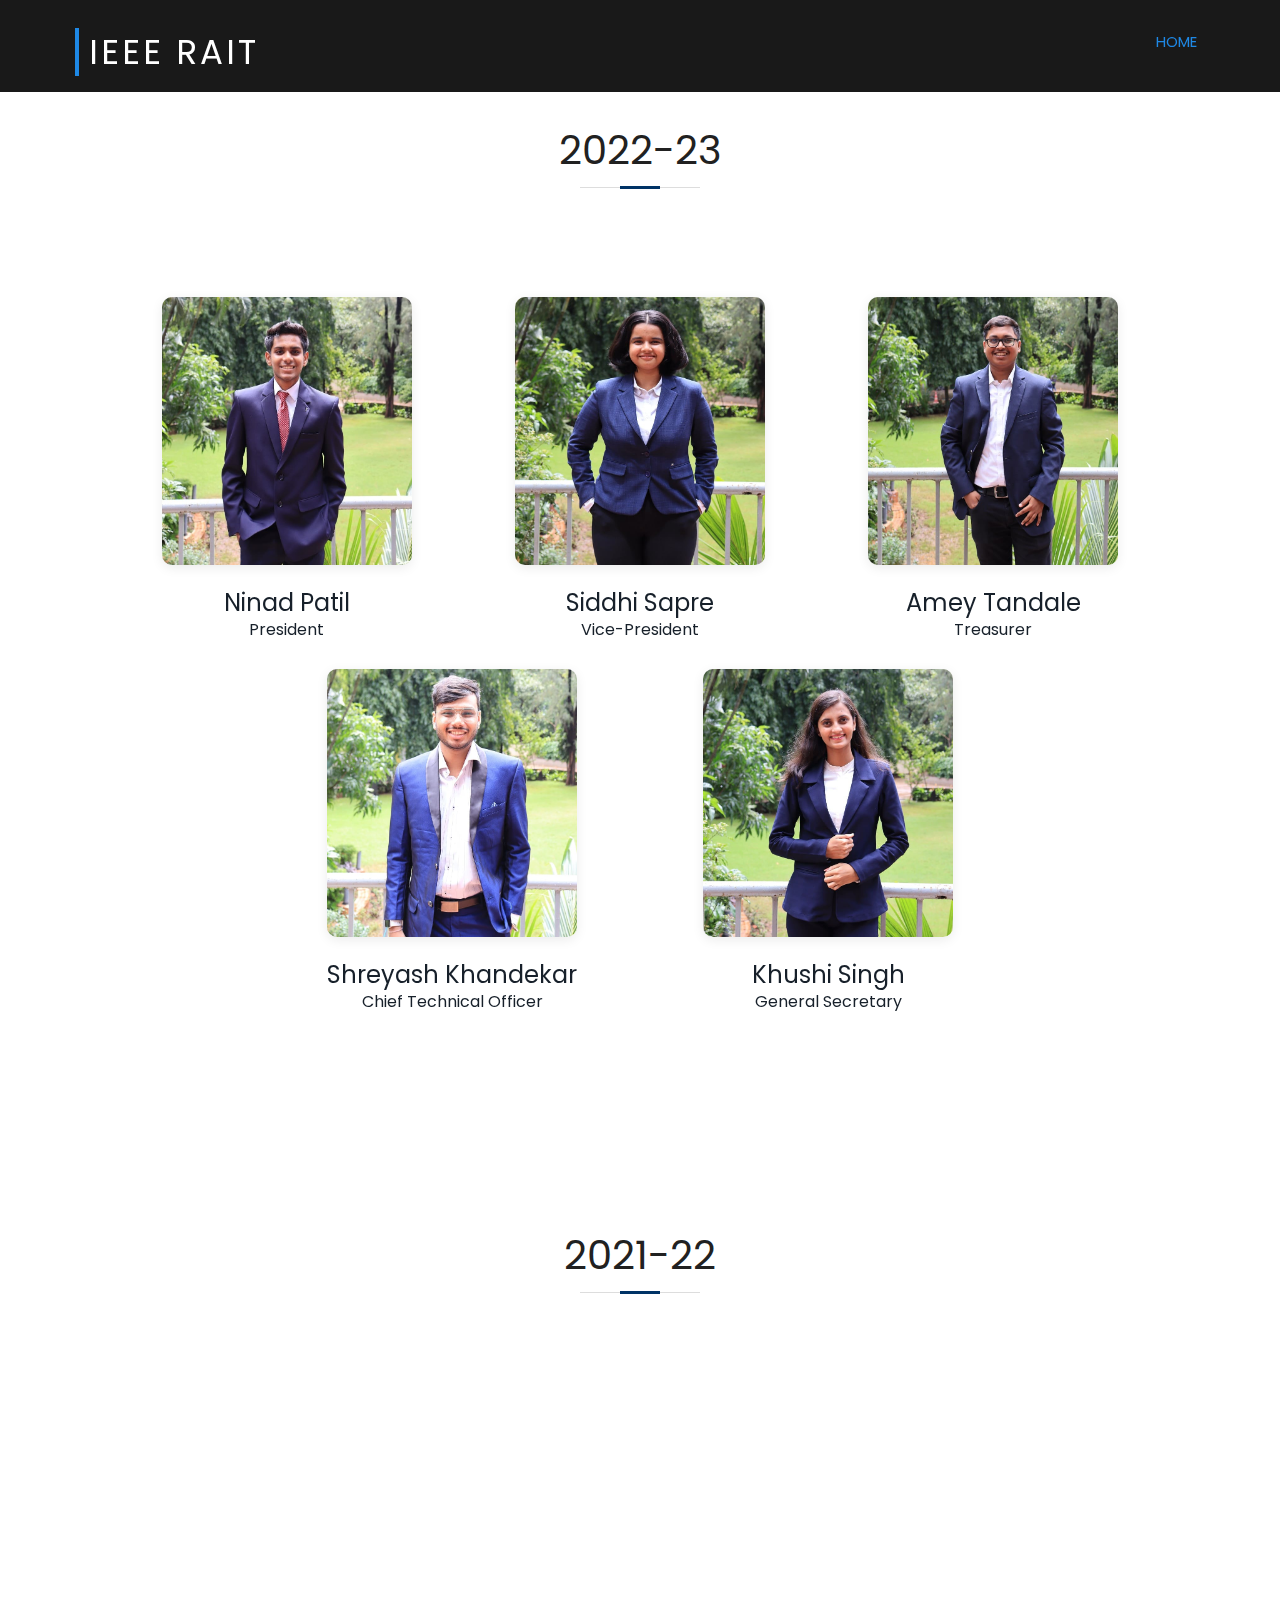
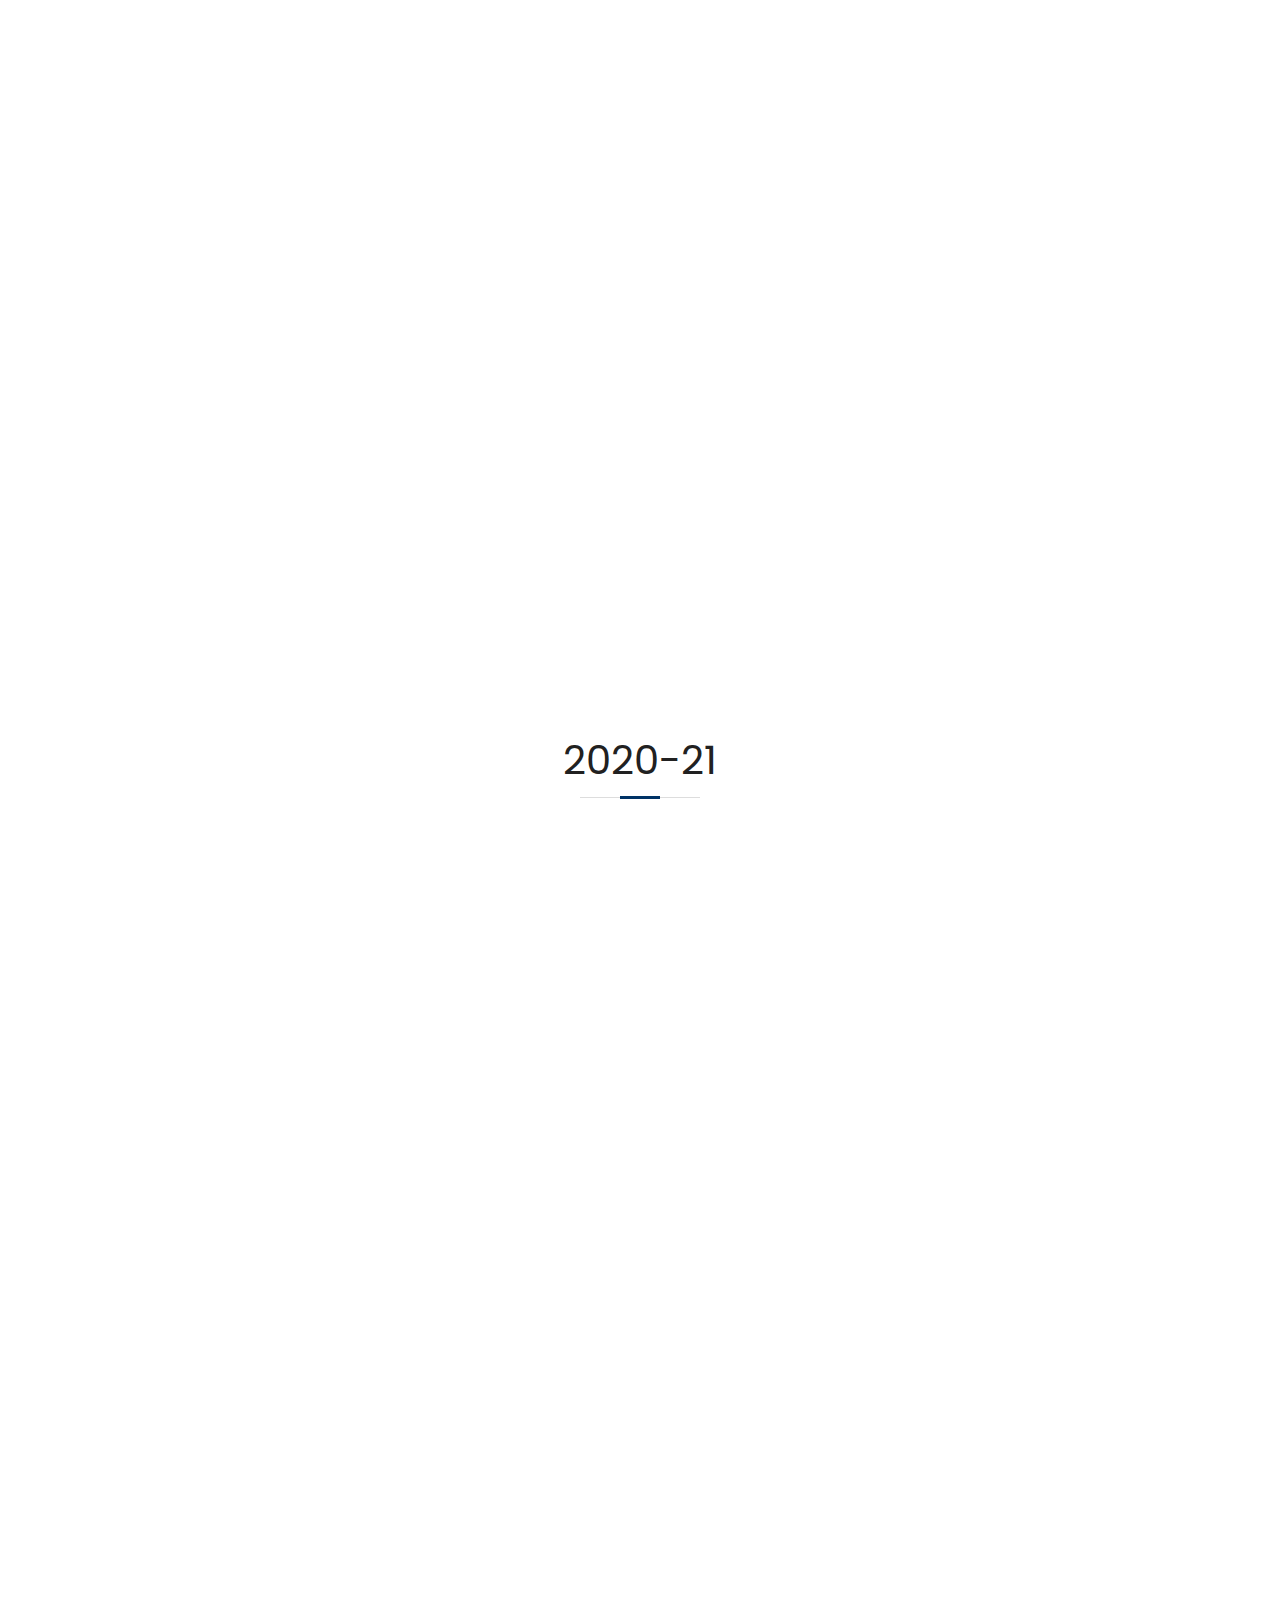
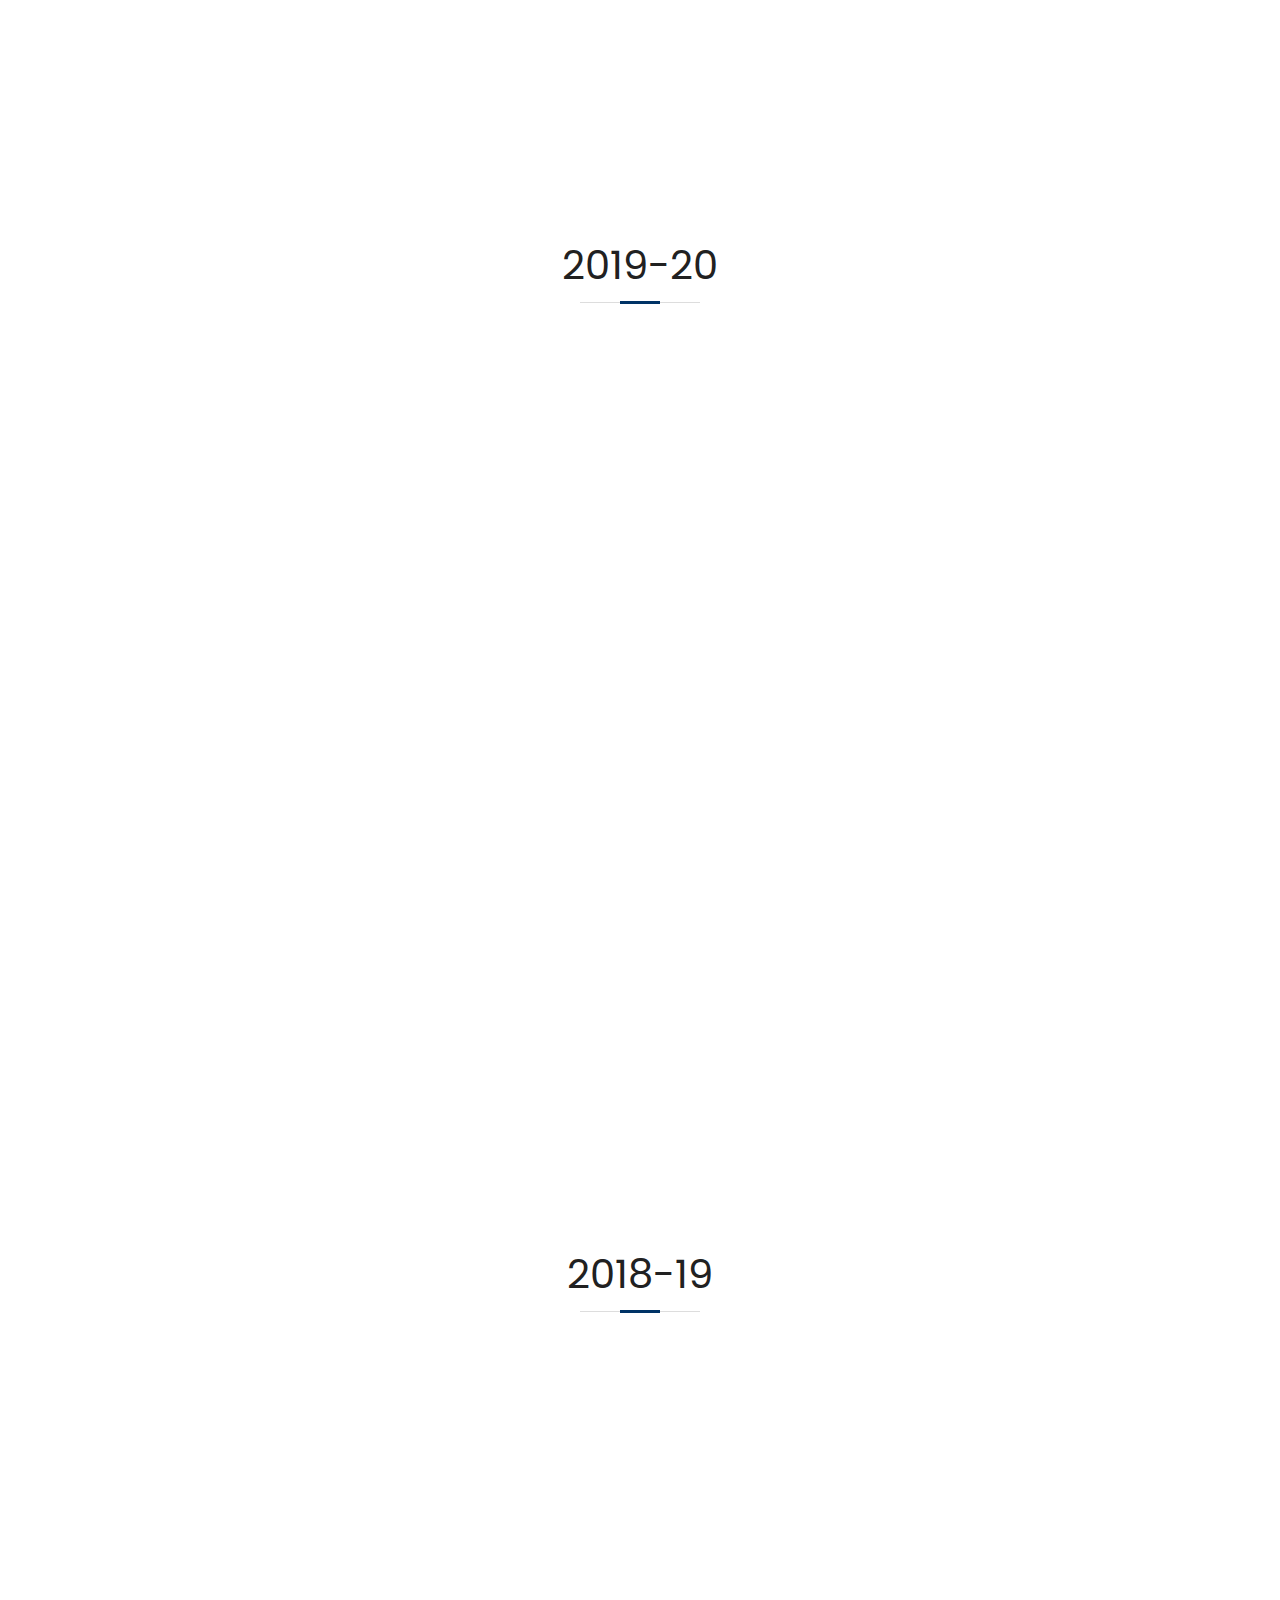
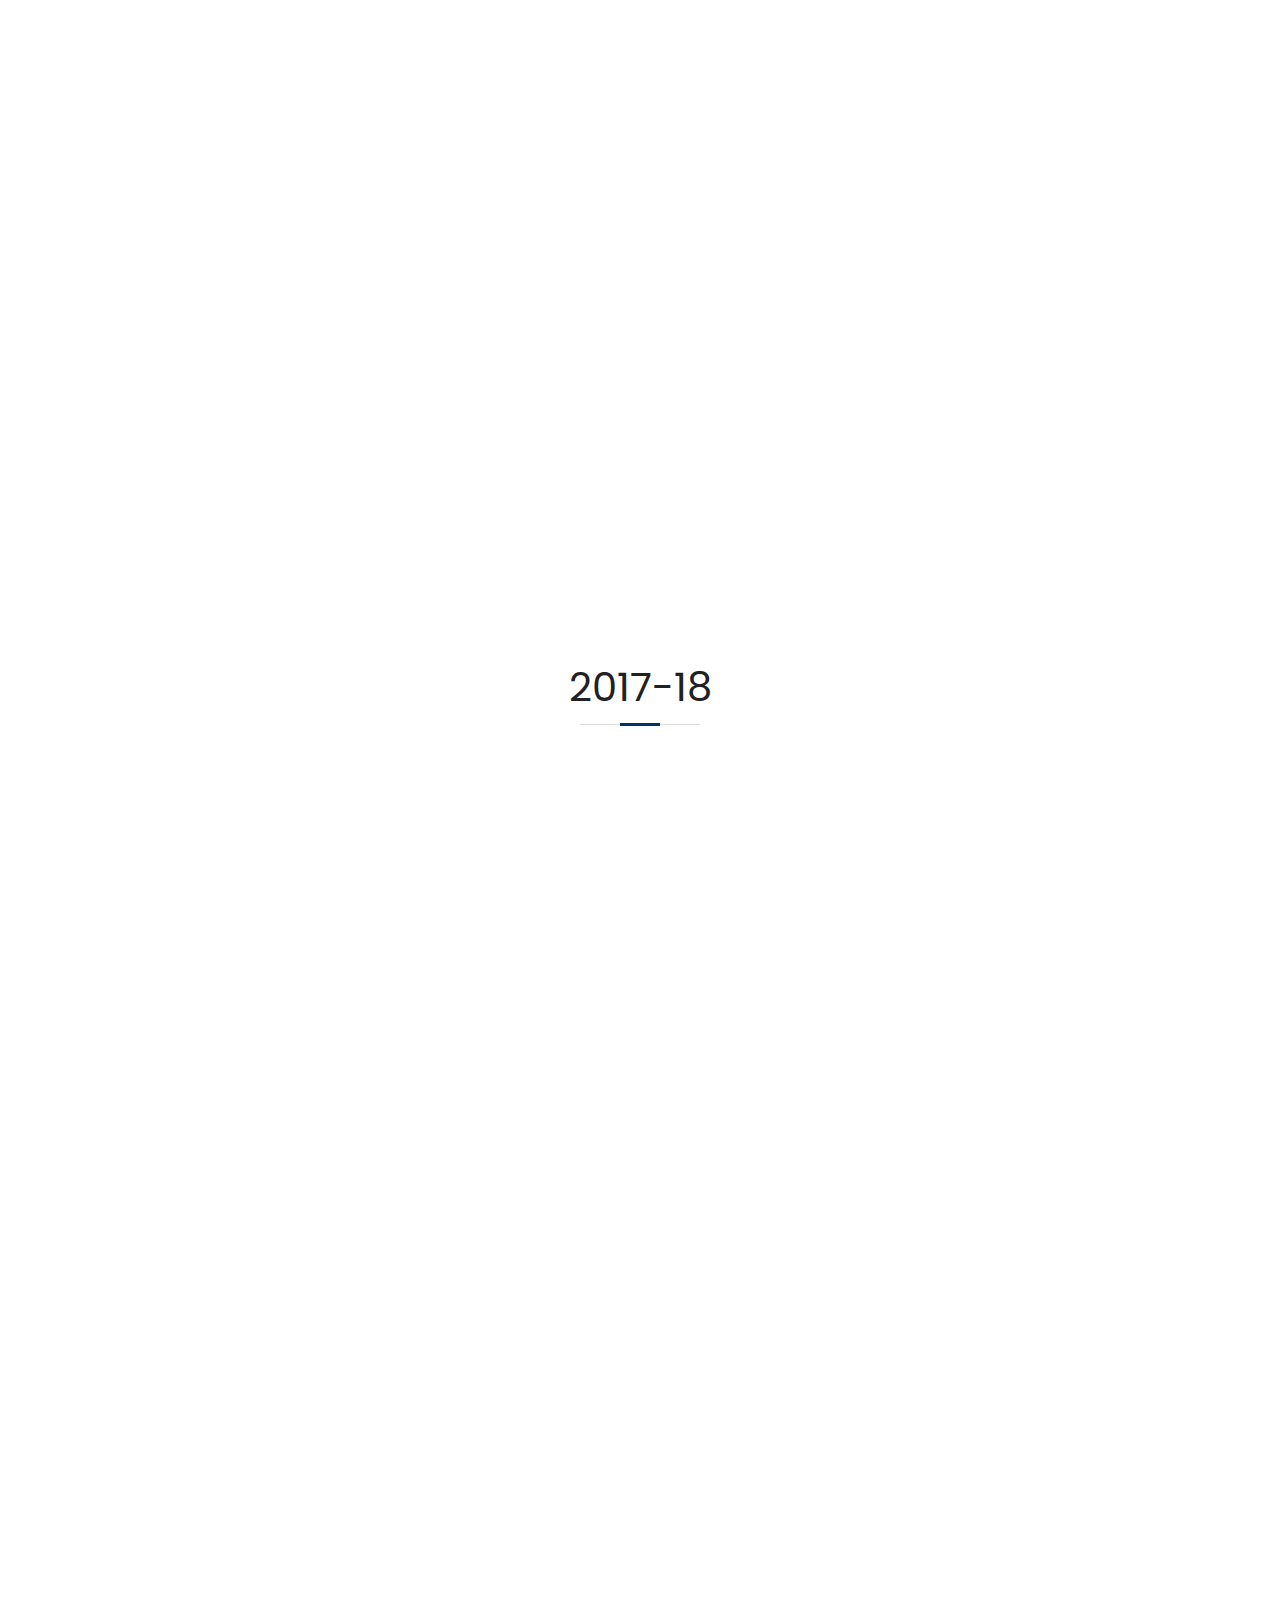
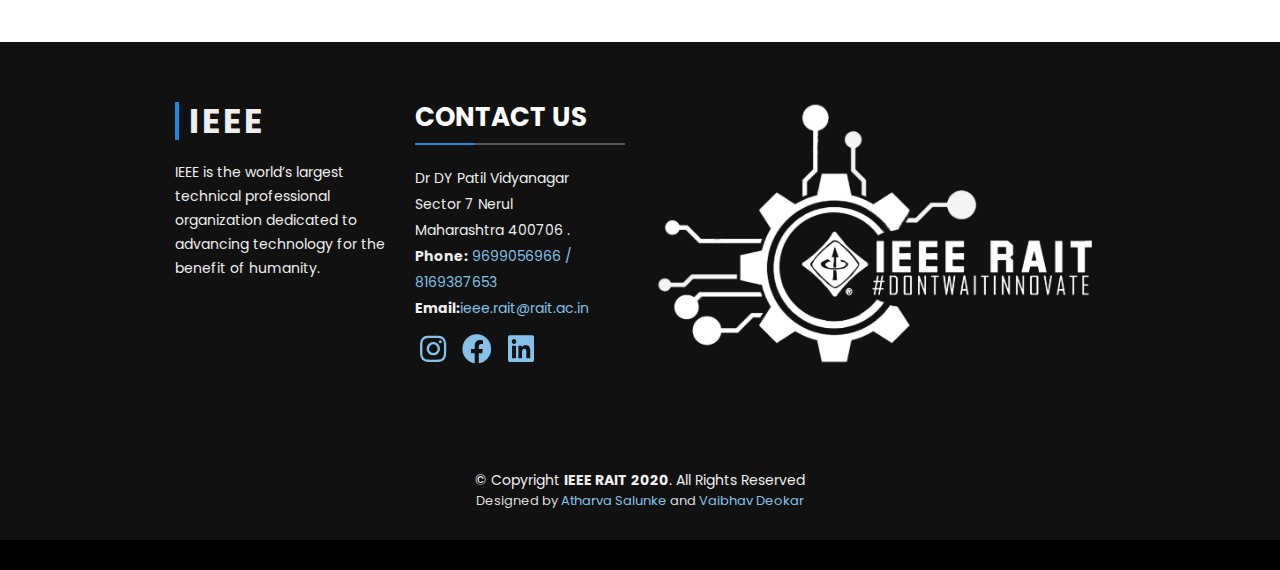
==== Alumini.html @ 152b62a6 "new" ====
<!DOCTYPE html>
<html lang="en">
<head>
    <meta charset="utf-8">
    <title>IEEE RAIT-Alumni</title>
    <meta content="width=device-width, initial-scale=1.0" name="viewport">
    <meta content="" name="keywords">
    <meta name="description" content="IEEE is the world’s largest technical professional organization dedicated to advancing technology for the benefit of humanity">
    <link href="./assets/img/favicon.png" rel="icon" class="favicon">
    <link href="./assets/img/apple-touch-icon.png" rel="apple-touch-icon">
    <!-- Bootstrap CSS File -->
    <link href="./assets/lib/bootstrap/css/bootstrap.min.css" rel="stylesheet">
    <!-- Libraries CSS Files -->
    <link href='https://cdnjs.cloudflare.com/ajax/libs/font-awesome/5.12.0/css/all.min.css' rel='stylesheet' type='text/css' media='all' />
    <link href="./assets/lib/animate/animate.min.css" rel="stylesheet">
    <!-- Main Stylesheet File -->
    <link href="./assets/css/blank.min.css" rel="stylesheet">
    <link rel="stylesheet" href="./assets/css/style.css">
    <link rel="stylesheet" href="./assets/css/style.min.css">
</head>
<body>
    <!--==========================
    Header
  ============================-->
    <header id="header">
        <div class="container-fluid">
            <button type="button" id="mobile-nav-toggle"><i class="fa fa-bars"></i></button>
            <div id="logo" class="pull-left navbar-brand">
                <!-- Uncomment below if you prefer to use an image logo -->
             <h1><a href="#intro" >IEEE RAIT</a></h1>
            </ul>
            </div>
            <nav id="nav-menu-container">
                <ul class="nav-menu">
                    <li class="menu-active"><a href="index.html">Home</a></li>
                    
                </ul>
            </nav>
            <!-- #nav-menu-container -->
        </div>

    </header>
    <!-- #header -->
   
    <!--==========================
       meet the Team Section
    ============================-->
 <!--2022-23-->
 <div class="pt-5 mt-5">
    <header class="section-header ">
         <h3 class="section-title">2022-23</h3>
     </header>
     <div class="container-fluid padding">
         <div class="row text-center mt-4">
             <div class="col col-lg-4 text-center col-md-6 col-sm-12 wow slideInUp mb-5 mt-4" data-wow-delay="0.15s">
                 <div class="flip-card float-lg-right">
                     <div class="flip-card-inner">
                         <div class="flip-card-front">
                             <img src="./assets/img/IMG_00291.jpg" alt="Avatar" class="img-fluid ">
                         </div>
                         <div class="flip-card-back" id="flip-links">
                             <h1>B.E. Final Year</h1>
                             <ul class="social-links mt-4 text-center">
                                 <li>
                                     <a href="https://www.linkedin.com/in/sanyukta21" target="blank" class="hvr-icon-grow">
                                         <i class="fab fa-fw fa-linkedin hvr-icon"></i></a>
                                 </li>
                                 <li>
                                     <a href="https://instagram.com/_aanyukts?igshid=YmMyMTA2M2Y=" target="blank" class="hvr-icon-grow">
                                         <i class="fab fa-fw fa-instagram hvr-icon"></i></a>
                                 </li>
                             </ul>
                         </div>
                     </div>
                     <h4>Ninad Patil</h4>
                 <p>President</p>
                 </div>
             </div>
             <div class="col col-lg-4 col-md-6 col-sm-12 wow slideInUp mb-5 mt-4" >
                 <div class="flip-card ">
                     <div class="flip-card-inner">
                         <div class="flip-card-front">
                             <img src="./assets/img/IMG_0037.jpg" alt="Avatar" class="img-fluid">
                         </div>
                         <div class="flip-card-back" id="flip-links">
                             <h1>B.E. Final Year</h1>
                             <ul class="social-links mt-4 text-center">
                                 <li>
                                     <a href="https://www.linkedin.com/in/ninad-patil-078234207" target="blank" class="hvr-icon-grow">
                                         <i class="fab fa-fw fa-linkedin hvr-icon"></i></a>
                                 </li>
                                 <li>
                                     <a href="https://instagram.com/ninadpatil21?igshid=YmMyMTA2M2Y=" target="blank" class="hvr-icon-grow">
                                         <i class="fab fa-fw fa-instagram hvr-icon"></i></a>
                                 </li>
                             </ul>
                         </div>
                     </div>
                     <h4>Siddhi Sapre</h4>
                 <p>Vice-President</p>
                 </div>
                  
             </div>
             <div class="col col-lg-4 col-md-6 col-sm-12 wow slideInUp mb-5 mt-4" data-wow-delay="0.15s">
                 <div class="flip-card float-lg-left">
                     <div class="flip-card-inner">
                         <div class="flip-card-front">
                             <img src="./assets/img/IMG_0033.jpg" alt="Avatar" class="img-fluid">
                         </div>
                         <div class="flip-card-back" id="flip-links">
                             <h1>B.E. Final Year</h1>
                             <ul class="social-links mt-4 text-center">
                                 <li>
                                     <a href="https://www.linkedin.com/in/amey-tandale-449170207" target="blank" class="hvr-icon-grow">
                                         <i class="fab fa-fw fa-linkedin hvr-icon"></i></a>
                                 </li>
                                 <li>
                                     <a href="https://instagram.com/_amey_02?igshid=YmMyMTA2M2Y=" target="blank" class="hvr-icon-grow">
                                         <i class="fab fa-fw fa-instagram hvr-icon"></i></a>
                                 </li>
                             </ul>
                         </div>
                     </div>
                     <h4>Amey Tandale</h4>
                 <p>Treasurer</p>
                 </div>
                 
             </div>
         </div>
         <div class="row text-center mb-5 ">
             <div class="col col-lg-6 col-md-6 col-sm-12 wow slideInUp mb-5 mt-4 " data-wow-delay="0.3s">
                 <div class="flip-card float-lg-right mr-5">
                     <div class="flip-card-inner">
                         <div class="flip-card-front">
                             <img src="./assets/img/IMG_0027.jpg" alt="Avatar" class="img-fluid">
                         </div>
                         <div class="flip-card-back" id="flip-links">
                             <h1>B.E. Final Year</h1>
                             <ul class="social-links mt-4 text-center">
                                 <li>
                                     <a href="https://www.linkedin.com/in/shreyash-khandekar-34694418b" target="blank" class="hvr-icon-grow">
                                         <i class="fab fa-fw fa-linkedin hvr-icon"></i></a>
                                 </li>
                                 <li>
                                     <a href="https://instagram.com/____.s.h.r.e.y.a.s.h.____?igshid=YmMyMTA2M2Y=" target="blank" class="hvr-icon-grow">
                                         <i class="fab fa-fw fa-instagram hvr-icon"></i></a>
                                 </li>
                             </ul>
                         </div>
                     </div>
                 <h4>Shreyash Khandekar</h4>
                 <p>Chief Technical Officer</p>
                 </div>
                 
             </div>
             <div class="col col-lg wow slideInUp mb-5 mt-4" data-wow-delay="0.3s">
                 <div class="flip-card float-lg-left ml-5">
                     <div class="flip-card-inner">
                         <div class="flip-card-front">
                             <img src="./assets/img/IMG_0035.jpg" alt="Avatar" class="img-fluid">
                         </div>
                         <div class="flip-card-back " id="flip-links">
                             <h1>B.E. Final Year</h1>
                             <ul class="social-links mt-4 text-center">
                                 <li>
                                     <a href="https://www.linkedin.com/in/ikhushisingh" target="blank" class="hvr-icon-grow">
                                         <i class="fab fa-fw fa-linkedin hvr-icon"></i></a>
                                 </li>
                                 <li>
                                     <a href="https://instagram.com/khushii__30?igshid=YmMyMTA2M2Y= target="blank" class="hvr-icon-grow">
                                         <i class="fab fa-fw fa-instagram hvr-icon">
                                         </i></a>
                                 </li>
                             </ul>
                         </div>
                     </div>
                     <h4>Khushi Singh</h4>
              <p>General Secretary</p>
                 </div>
                 
             </div>
         </div>
     </div>
 </div>
 <!--2021-22-->
 <div class="pt-5 mt-5">
    <header class="section-header ">
         <h3 class="section-title">2021-22</h3>
     </header>
     <div class="container-fluid padding">
         <div class="row text-center mt-4">
             <div class="col col-lg-4 text-center col-md-6 col-sm-12 wow slideInUp mb-5 mt-4" data-wow-delay="0.15s">
                 <div class="flip-card float-lg-right">
                     <div class="flip-card-inner">
                         <div class="flip-card-front">
                             <img src="./assets/img/team_2021_(5).jpg" alt="Avatar" class="img-fluid ">
                         </div>
                         <div class="flip-card-back" id="flip-links">
                             <h1>B.E. Final Year</h1>
                             <ul class="social-links mt-4 text-center">
                                 <li>
                                     <a href="https://www.linkedin.com/in/sanyukta21" target="blank" class="hvr-icon-grow">
                                         <i class="fab fa-fw fa-linkedin hvr-icon"></i></a>
                                 </li>
                                 <li>
                                     <a href="https://instagram.com/_aanyukts?igshid=YmMyMTA2M2Y=" target="blank" class="hvr-icon-grow">
                                         <i class="fab fa-fw fa-instagram hvr-icon"></i></a>
                                 </li>
                             </ul>
                         </div>
                     </div>
                     <h4>Sanyukta Pawaskar</h4>
                 <p>General Secretary</p>
                 </div>
             </div>
             <div class="col col-lg-4 col-md-6 col-sm-12 wow slideInUp mb-5 mt-4" >
                 <div class="flip-card ">
                     <div class="flip-card-inner">
                         <div class="flip-card-front">
                             <img src="./assets/img/team_2021_(2).jpg" alt="Avatar" class="img-fluid">
                         </div>
                         <div class="flip-card-back" id="flip-links">
                             <h1>B.E. Final Year</h1>
                             <ul class="social-links mt-4 text-center">
                                 <li>
                                     <a href="" target="blank" class="hvr-icon-grow">
                                         <i class="fab fa-fw fa-linkedin hvr-icon"></i></a>
                                 </li>
                                 <li>
                                     <a href="https://instagram.com/herohiniee?igshid=YmMyMTA2M2Y=" target="blank" class="hvr-icon-grow">
                                         <i class="fab fa-fw fa-instagram hvr-icon"></i></a>
                                 </li>
                             </ul>
                         </div>
                     </div>
                     <h4>Rohini Singh</h4>
                 <p>Vice-President</p>
                 </div>
                  
             </div>
             <div class="col col-lg-4 col-md-6 col-sm-12 wow slideInUp mb-5 mt-4" data-wow-delay="0.15s">
                 <div class="flip-card float-lg-left">
                     <div class="flip-card-inner">
                         <div class="flip-card-front">
                             <img src="./assets/img/team_2021_(1).jpg" alt="Avatar" class="img-fluid">
                         </div>
                         <div class="flip-card-back" id="flip-links">
                             <h1>B.E. Final Year</h1>
                             <ul class="social-links mt-4 text-center">
                                 <li>
                                     <a href="https://www.linkedin.com/in/nishadghogre" target="blank" class="hvr-icon-grow">
                                         <i class="fab fa-fw fa-linkedin hvr-icon"></i></a>
                                 </li>
                                 <li>
                                     <a href="https://instagram.com/ghogrenishad?igshid=YmMyMTA2M2Y=" target="blank" class="hvr-icon-grow">
                                         <i class="fab fa-fw fa-instagram hvr-icon"></i></a>
                                 </li>
                             </ul>
                         </div>
                     </div>
                     <h4>Nishad Ghogre</h4>
                 <p>Treasurer</p>
                 </div>
                 
             </div>
         </div>
         <div class="row text-center mb-5 ">
             <div class="col col-lg-6 col-md-6 col-sm-12 wow slideInUp mb-5 mt-4 " data-wow-delay="0.3s">
                 <div class="flip-card float-lg-right mr-5">
                     <div class="flip-card-inner">
                         <div class="flip-card-front">
                             <img src="./assets/img/team_2021_(4).jpg" alt="Avatar" class="img-fluid">
                         </div>
                         <div class="flip-card-back" id="flip-links">
                             <h1>B.E. Final Year</h1>
                             <ul class="social-links mt-4 text-center">
                                 <li>
                                     <a href="https://www.linkedin.com/in/varunbelgaonkar" target="blank" class="hvr-icon-grow">
                                         <i class="fab fa-fw fa-linkedin hvr-icon"></i></a>
                                 </li>
                                 <li>
                                     <a href="https://instagram.com/_vrunnn_?igshid=YmMyMTA2M2Y=" target="blank" class="hvr-icon-grow">
                                         <i class="fab fa-fw fa-instagram hvr-icon"></i></a>
                                 </li>
                             </ul>
                         </div>
                     </div>
                 <h4>Varunraj Belgaonkar</h4>
                 <p>Chief Technical Officer</p>
                 </div>
                 
             </div>
             <div class="col col-lg wow slideInUp mb-5 mt-4" data-wow-delay="0.3s">
                 <div class="flip-card float-lg-left ml-5">
                     <div class="flip-card-inner">
                         <div class="flip-card-front">
                             <img src="./assets/img/team_2021_(3).jpg" alt="Avatar" class="img-fluid">
                         </div>
                         <div class="flip-card-back " id="flip-links">
                             <h1>B.E. Final Year</h1>
                             <ul class="social-links mt-4 text-center">
                                 <li>
                                     <a href="https://www.linkedin.com/in/achala-rao" target="blank" class="hvr-icon-grow">
                                         <i class="fab fa-fw fa-linkedin hvr-icon"></i></a>
                                 </li>
                                 <li>
                                     <a href="https://instagram.com/achalarao__?igshid=YmMyMTA2M2Y=" target="blank" class="hvr-icon-grow">
                                         <i class="fab fa-fw fa-instagram hvr-icon">
                                         </i></a>
                                 </li>
                             </ul>
                         </div>
                     </div>
                     <h4>Achala Rao</h4>
              <p>President</p>
                 </div>
                 
             </div>
         </div>
     </div>
</div>
<div class="pt-5 mt-5">
    <header class="section-header ">
        <h3 class="section-title">2020-21</h3>
    </header>
    <div class="container-fluid padding">
        <div class="row text-center mt-4">
            <div class="col col-lg-4 text-center col-md-6 col-sm-12 wow slideInUp mb-5 mt-4" data-wow-delay="0.15s">
                <div class="flip-card float-lg-right">
                    <div class="flip-card-inner">
                        <div class="flip-card-front">
                            <img src="./assets/img/team-5.jpg" alt="Avatar" class="img-fluid ">
                        </div>
                        <div class="flip-card-back" id="flip-links">
                            <h1>B.E. Final Year</h1>
                            <ul class="social-links mt-4 text-center">
                                <li>
                                    <a href="https://www.linkedin.com/in/raj-dharmendra-thakkar-025a4214b/"
                                        target="blank" class="hvr-icon-grow">
                                        <i class="fab fa-fw fa-linkedin hvr-icon"></i></a>
                                </li>
                                <li>
                                    <a href="https://www.instagram.com/thakkar__raj/?hl=en" target="blank"
                                        class="hvr-icon-grow">
                                        <i class="fab fa-fw fa-instagram hvr-icon"></i></a>
                                </li>
                            </ul>
                        </div>
                    </div>
                    <h4>Raj Thakkar</h4>
                    <p>General Secretary</p>
                </div>
            </div>
            <div class="col col-lg-4 col-md-6 col-sm-12 wow slideInUp mb-5 mt-4">
                <div class="flip-card ">
                    <div class="flip-card-inner">
                        <div class="flip-card-front">
                            <img src="./assets/img/team-2.jpg" alt="Avatar" class="img-fluid">
                        </div>
                        <div class="flip-card-back" id="flip-links">
                            <h1>B.E. Final Year</h1>
                            <ul class="social-links mt-4 text-center">
                                <li>
                                    <a href="https://linkedin.com/in/hitanshidhaktode" target="blank"
                                        class="hvr-icon-grow">
                                        <i class="fab fa-fw fa-linkedin hvr-icon"></i></a>
                                </li>
                                <li>
                                    <a href="https://www.instagram.com/hitanshiiiii/?hl=en" target="blank"
                                        class="hvr-icon-grow">
                                        <i class="fab fa-fw fa-instagram hvr-icon"></i></a>
                                </li>
                            </ul>
                        </div>
                    </div>
                    <h4>Hitanshi Dhaktode</h4>
                    <p>Vice-President</p>
                </div>
            </div>
            <div class="col col-lg-4 col-md-6 col-sm-12 wow slideInUp mb-5 mt-4" data-wow-delay="0.15s">
                <div class="flip-card float-lg-left">
                    <div class="flip-card-inner">
                        <div class="flip-card-front">
                            <img src="./assets/img/team-3.jpg" alt="Avatar" class="img-fluid">
                        </div>
                        <div class="flip-card-back" id="flip-links">
                            <h1>B.E. Final Year</h1>
                            <ul class="social-links mt-4 text-center">
                                <li>
                                    <a href="https://www.linkedin.com/in/akhil-bansal-1b97aa177/" target="blank"
                                        class="hvr-icon-grow">
                                        <i class="fab fa-fw fa-linkedin hvr-icon"></i></a>
                                </li>
                                <li>
                                    <a href="https://www.instagram.com/akhil_bansal7/?hl=en" target="blank"
                                        class="hvr-icon-grow">
                                        <i class="fab fa-fw fa-instagram hvr-icon"></i></a>
                                </li>
                            </ul>
                        </div>
                    </div>
                    <h4>Akhil Bansal</h4>
                    <p>Treasurer</p>
                </div>

            </div>
        </div>
        <div class="row text-center mb-5 ">
            <div class="col col-lg-6 col-md-6 col-sm-12 wow slideInUp mb-5 mt-4 " data-wow-delay="0.3s">
                <div class="flip-card float-lg-right mr-5">
                    <div class="flip-card-inner">
                        <div class="flip-card-front">
                            <img src="./assets/img/team-4.jpg" alt="Avatar" class="img-fluid">
                        </div>
                        <div class="flip-card-back" id="flip-links">
                            <h1>B.E. Final Year</h1>
                            <ul class="social-links mt-4 text-center">
                                <li>
                                    <a href="https://www.linkedin.com/in/piyush-gharat-4b6835136/" target="blank"
                                        class="hvr-icon-grow">
                                        <i class="fab fa-fw fa-linkedin hvr-icon"></i></a>
                                </li>
                                <li>
                                    <a href="https://www.instagram.com/piyuwuuush/?hl=en" target="blank"
                                        class="hvr-icon-grow">
                                        <i class="fab fa-fw fa-instagram hvr-icon"></i></a>
                                </li>
                            </ul>
                        </div>
                    </div>
                    <h4>Piyush Gharat</h4>
                    <p>Chief Technical Officer</p>
                </div>

            </div>
            <div class="col col-lg wow slideInUp mb-5 mt-4" data-wow-delay="0.3s">
                <div class="flip-card float-lg-left ml-5">
                    <div class="flip-card-inner">
                        <div class="flip-card-front">
                            <img src="./assets/img/team-1.jpg" alt="Avatar" class="img-fluid">
                        </div>
                        <div class="flip-card-back " id="flip-links">
                            <h1>B.E. Final Year</h1>
                            <ul class="social-links mt-4 text-center">
                                <li>
                                    <a href="https://www.linkedin.com/in/apoorva-shirdhankar-013392193" target="blank"
                                        class="hvr-icon-grow">
                                        <i class="fab fa-fw fa-linkedin hvr-icon"></i></a>
                                </li>
                                <li>
                                    <a href="https://www.instagram.com/apoorvaaa_12_/" target="blank"
                                        class="hvr-icon-grow">
                                        <i class="fab fa-fw fa-instagram hvr-icon">
                                        </i></a>
                                </li>
                            </ul>
                        </div>
                    </div>
                    <h4>Apoorva Shirdhankar</h4>
                    <p>President</p>
                </div>
            </div>
        </div>
    </div>
</div>
    <!--2019-20-->
    <div class="pt-5 mt-5">
           <header class="section-header ">
                <h3 class="section-title">2019-20</h3>
            </header>
            <div class="container-fluid padding">
                <div class="row text-center mt-4">
                    <div class="col col-lg-4 text-center col-md-6 col-sm-12 wow slideInUp mb-5 mt-4" data-wow-delay="0.15s">
                        <div class="flip-card float-lg-right">
                            <div class="flip-card-inner">
                                <div class="flip-card-front">
                                    <img src="./assets/img/previous/team-1.jpg" alt="Avatar" class="img-fluid ">
                                </div>
                                <div class="flip-card-back" id="flip-links">
                                    <h1>B.E. Final Year</h1>
                                    <ul class="social-links mt-4 text-center">
                                        <li>
                                            <a href="https://www.linkedin.com/in/alisha-dongre-4a2391193/" target="blank" class="hvr-icon-grow">
                                                <i class="fab fa-fw fa-linkedin hvr-icon"></i></a>
                                        </li>
                                        <li>
                                            <a href="https://www.instagram.com/this_is_alisha_/?hl=en" target="blank" class="hvr-icon-grow">
                                                <i class="fab fa-fw fa-instagram hvr-icon"></i></a>
                                        </li>
                                    </ul>
                                </div>
                            </div>
                            <h4>Alisha Dongre</h4>
                        <p>President</p>
                        </div>
                    </div>
                    <div class="col col-lg-4 col-md-6 col-sm-12 wow slideInUp mb-5 mt-4" >
                        <div class="flip-card ">
                            <div class="flip-card-inner">
                                <div class="flip-card-front">
                                    <img src="./assets/img/previous/team-2.jpg" alt="Avatar" class="img-fluid">
                                </div>
                                <div class="flip-card-back" id="flip-links">
                                    <h1>B.E. Final Year</h1>
                                    <ul class="social-links mt-4 text-center">
                                        <li>
                                            <a href="https://linkedin.com/in/amarkant-roy-287390193" target="blank" class="hvr-icon-grow">
                                                <i class="fab fa-fw fa-linkedin hvr-icon"></i></a>
                                        </li>
                                        <li>
                                            <a href="https://www.instagram.com/amarkant_roy/?hl=en" target="blank" class="hvr-icon-grow">
                                                <i class="fab fa-fw fa-instagram hvr-icon"></i></a>
                                        </li>
                                    </ul>
                                </div>
                            </div>
                            <h4>Amarkant Roy</h4>
                        <p>Vice-President</p>
                        </div>
                    </div>
                    <div class="col col-lg-4 col-md-6 col-sm-12 wow slideInUp mb-5 mt-4" data-wow-delay="0.15s">
                        <div class="flip-card float-lg-left">
                            <div class="flip-card-inner">
                                <div class="flip-card-front">
                                    <img src="./assets/img/previous/team-3.jpg" alt="Avatar" class="img-fluid">
                                </div>
                                <div class="flip-card-back" id="flip-links">
                                    <h1>B.E. Final Year</h1>
                                    <ul class="social-links mt-4 text-center">
                                        <li>
                                            <a href="https://www.linkedin.com/in/parth-jain-469a71148/" target="blank" class="hvr-icon-grow">
                                                <i class="fab fa-fw fa-linkedin hvr-icon"></i></a>
                                        </li>
                                        <li>
                                            <a href="https://www.instagram.com/parth_jain7/?hl=en" target="blank" class="hvr-icon-grow">
                                                <i class="fab fa-fw fa-instagram hvr-icon"></i></a>
                                        </li>
                                    </ul>
                                </div>
                            </div>
                            <h4>Parth Jain</h4>
                        <p>Treasurer</p>
                        </div>
                        
                    </div>
                </div>
                <div class="row text-center mb-5 ">
                    <div class="col col-lg-6 col-md-6 col-sm-12 wow slideInUp mb-5 mt-4 " data-wow-delay="0.3s">
                        <div class="flip-card float-lg-right mr-5">
                            <div class="flip-card-inner">
                                <div class="flip-card-front">
                                    <img src="./assets/img/previous/team-4.jpg" alt="Avatar" class="img-fluid">
                                </div>
                                <div class="flip-card-back" id="flip-links">
                                    <h1>B.E. Final Year</h1>
                                    <ul class="social-links mt-4 text-center">
                                        <li>
                                            <a href="https://www.linkedin.com/in/priyal-patil-287362189/" target="blank" class="hvr-icon-grow">
                                                <i class="fab fa-fw fa-linkedin hvr-icon"></i></a>
                                        </li>
                                        <li>
                                            <a href="https://www.instagram.com/priyalpatil98/?hl=en" target="blank" class="hvr-icon-grow">
                                                <i class="fab fa-fw fa-instagram hvr-icon"></i></a>
                                        </li>
                                    </ul>
                                </div>
                            </div>
                        <h4>Priyal Patil</h4>
                        <p>Chief Technical Officer</p>
                        </div>
                    </div>
                    <div class="col col-lg wow slideInUp mb-5 mt-4" data-wow-delay="0.3s">
                        <div class="flip-card float-lg-left ml-5">
                            <div class="flip-card-inner">
                                <div class="flip-card-front">
                                    <img src="./assets/img/previous/team-5.jpg" alt="Avatar" class="img-fluid">
                                </div>
                                <div class="flip-card-back " id="flip-links">
                                    <ul class="social-links mt-4 text-center">
                                        <li>
                                            <a href="https://www.linkedin.com/in/yasser-husain-895386193" target="blank" class="hvr-icon-grow">
                                                <i class="fab fa-fw fa-linkedin hvr-icon"></i></a>
                                        </li>
                                        <li>
                                            <a href="https://www.instagram.com/yasserhusain72/" target="blank" class="hvr-icon-grow">
                                                <i class="fab fa-fw fa-instagram hvr-icon">
                                                </i></a>
                                        </li>
                                    </ul>
                                </div>
                            </div>
                            <h4>Yasser Hussain</h4>
                     <p>General Secretary</p>
                        </div>
                    </div>
                </div>
            </div>
            <!--   2018-19 -->
            <header class="section-header mb-4">            
                <h3 class="section-title">2018-19</h3>
            </header>
            <div class="container-fluid padding">
                <div class="row text-center mt-4">
                    <div class="col col-lg-4  col-md-6 col-sm-12 wow slideInUp mb-5 mt-4" data-wow-delay="0.3s">
                        <div class="flip-card float-lg-right">
                            <div class="flip-card-inner">
                                <div class="flip-card-front">
                                    <img src="./assets/img/previous/sanket.jpg" alt="Avatar" class="img-fluid ">
                                </div>
                                <div class="flip-card-back" id="flip-links">
                                    <h1>Entrepreneur</h1>
                                    <ul class="social-links mt-4 text-center">
                                        <li>
                                            <a href=" https://www.linkedin.com/in/sanket-kothari-bab45a160" target="blank" class="hvr-icon-grow">
                                                <i class="fab fa-fw fa-linkedin hvr-icon"></i></a>
                                        </li>
                                        <li>
                                            <a href="https://instagram.com/thesanketkothari?igshid=yjduul5wq6e0" target="blank" class="hvr-icon-grow">
                                                <i class="fab fa-fw fa-instagram hvr-icon"></i></a>
                                        </li>
                                    </ul>
                                </div>
                            </div>
                            <h4>Sanket Kothari</h4>
                        <p>President</p>
                        </div>
                        
                    </div>
                    <div class="col col-lg-4 col-md-6 col-sm-12 wow slideInUp mb-5 mt-4" >
                        <div class="flip-card">
                            <div class="flip-card-inner">
                                <div class="flip-card-front">
                                    <img src="./assets/img/previous/abhinavbala.jpg" alt="Avatar" class="img-fluid">
                                </div>
                                <div class="flip-card-back" id="flip-links">
                                    <h1>Associate Systems Analyst, NSE</h1>
                                                                        <ul class="social-links mt-4 text-center">
                                        <li>
                                            <a href=" https://www.linkedin.com/in/abhinavbala" target="blank" class="hvr-icon-grow">
                                                <i class="fab fa-fw fa-linkedin hvr-icon"></i></a>
                                        </li>
                                        <li>
                                            <a href=" https://instagram.com/abhinavbalasg?igshid=6pn3t237coep" target="blank" class="hvr-icon-grow">
                                                <i class="fab fa-fw fa-instagram hvr-icon"></i></a>
                                        </li>
                                    </ul>
                                </div>
                            </div>
                            <h4>Abhinav Bala</h4>
                            <p>Vice President</p>
                        </div>
                    </div>
                    <div class="col col-lg-4 col-md-6 col-sm-12 wow slideInUp mb-5 mt-4" data-wow-delay="0.3s">
                        <div class="flip-card float-lg-left">
                            <div class="flip-card-inner">
                                <div class="flip-card-front">
                                    <img src="./assets/img/previous/jay.jpg" alt="Avatar" class="img-fluid">
                                </div>
                                <div class="flip-card-back" id="flip-links">
                                   <h1>MS Electrical Engg ,Colorado State University</h1>
                                    <ul class="social-links mt-4 text-center">
                                        <li>
                                            <a href=" https://www.linkedin.com/in/jaypotnis" target="blank" class="hvr-icon-grow">
                                                <i class="fab fa-fw fa-linkedin hvr-icon"></i></a>
                                        </li>
                                        <li>
                                            <a href=" https://instagram.com/jaypotnis?igshid=hj0ni3pf51fc" target="blank" class="hvr-icon-grow">
                                                <i class="fab fa-fw fa-instagram hvr-icon"></i></a>
                                        </li>
                                    </ul>
                                </div>
                            </div>
                             <h4>Jay Potnis</h4>
                                    <p>Treasurer</p>
                        </div>
                    </div>
                </div>
               <div class="row text-center mb-5">
                    <div class="col col-lg-4 col-md-6 col-sm-12 wow slideInUp mb-5 mt-4" data-wow-delay="0.3s">
                        <div class="flip-card float-lg-right">
                            <div class="flip-card-inner">
                                <div class="flip-card-front">
                                    <img src="./assets/img/previous/jagrut.jpg" alt="Avatar" class="img-fluid">
                                </div>
                                <div class="flip-card-back" id="flip-links">
                                    <h1>B.E. Final Year</h1>
                                    <ul class="social-links mt-4 text-center">
                                        <li>
                                            <a href=" https://www.linkedin.com/in/jagrutjjadhav" target="blank" class="hvr-icon-grow">
                                                <i class="fab fa-fw fa-linkedin hvr-icon"></i></a>
                                        </li>
                                        <li>
                                            <a href=" https://instagram.com/jagrut98?igshid=1no4u06srk8gb" target="blank" class="hvr-icon-grow">
                                                <i class="fab fa-fw fa-instagram hvr-icon"></i></a>
                                        </li>
                                    </ul>
                                </div>
                            </div>
                            <h4>Jagrut Jadhav</h4>
                            <p>Chief Technical Officer</p>
                        </div>
                    </div>
                    <div class="col col-lg-4 wow slideInUp mb-5 mt-4" data-wow-delay="0.15s">
                        <div class="flip-card">
                            <div class="flip-card-inner">
                                <div class="flip-card-front">
                                    <img src="./assets/img/previous/team-3.jpg" alt="Avatar" class="img-fluid">
                                </div>
                                <div class="flip-card-back " id="flip-links">
                                    <h1>B.E. Final Year</h1>
                                    <ul class="social-links mt-4 text-center">
                                        <li>
                                            <a href=" https://www.linkedin.com/in/parth-jain-469a71148" target="blank" class="hvr-icon-grow">
                                                <i class="fab fa-fw fa-linkedin hvr-icon"></i></a>
                                        </li>
                                        <li>
                                            <a href="https://instagram.com/parth_jain7?igshid=jq4br08zqs7w" target="blank" class="hvr-icon-grow">
                                                <i class="fab fa-fw fa-instagram hvr-icon">
                                                </i></a>
                                        </li>
                                    </ul>
                                </div>
                            </div>
                            <h4>Parth Jain</h4>
                         <p>General Secretary</p>
                        </div>
                    </div>
                      <div class="col col-lg-4 wow slideInUp mb-5 mt-4" data-wow-delay="0.3s">
                        <div class="flip-card float-lg-left ">
                            <div class="flip-card-inner">
                                <div class="flip-card-front ">
                                    <img src="./assets/img/previous/surabhi.jpg" alt="Avatar" class="img-fluid float-left">
                                </div>
                                <div class="flip-card-back " id="flip-links">
                                    <h1>A4 Analyst, Capgemini</h1>
                                    <ul class="social-links mt-4 text-center">
                                        <li>
                                            <a href=" https://www.linkedin.com/in/surabhi-shanbhag-44b6a91a8" target="blank" class="hvr-icon-grow">
                                                <i class="fab fa-fw fa-linkedin hvr-icon"></i></a>
                                        </li>
                                        <li>
                                            <a href=" https://instagram.com/surabheeee?igshid=1td4ai6ajisg8" target="blank" class="hvr-icon-grow">
                                                <i class="fab fa-fw fa-instagram hvr-icon">
                                                </i></a>
                                        </li>
                                    </ul>
                                </div>
                            </div>
                            <h4>Surabhi Shanbhag</h4>
                            <p>Public Relations Officer</p>
                        </div>
                    </div>
                </div>
            </div>
            <!-- 2018-19 -->
            <!--   2017-18 -->
            <header class="section-header">            
                <h3 class="section-title">2017-18</h3>
            </header>
            <div class="container-fluid padding">
                <div class="row text-center mt-4">
                    <div class="col col-lg-4  col-md-6 col-sm-12 wow slideInUp mb-5 mt-4" data-wow-delay="0.3s">
                        <div class="flip-card float-lg-right">
                            <div class="flip-card-inner">
                                <div class="flip-card-front">
                                    <img src="./assets/img/previous/vaibhav.jpg" alt="Avatar" class="img-fluid ">
                                </div>
                                <div class="flip-card-back" id="flip-links">
                                    <h1>Research Assistant, IIT Bombay</h1>
                                    <ul class="social-links mt-4 text-center">
                                        <li>
                                            <a href="https://www.linkedin.com/in/vaibhavkadam2804/" target="blank" class="hvr-icon-grow">
                                                <i class="fab fa-fw fa-linkedin hvr-icon"></i></a>
                                        </li>
                                        <li>
                                            <a href="https://www.instagram.com/vaibhav02kadam/?hl=en" target="blank" class="hvr-icon-grow">
                                                <i class="fab fa-fw fa-instagram hvr-icon"></i></a>
                                        </li>
                                    </ul>
                                </div>
                            </div>
                            <h4>Vaibhav Kadam</h4>
                        <p>President</p>
                        </div>
                        
                    </div>
                    <div class="col col-lg-4 col-md-6 col-sm-12 wow slideInUp mb-5 mt-4" >
                        <div class="flip-card">
                            <div class="flip-card-inner">
                                <div class="flip-card-front">
                                    <img src="./assets/img/previous/jay.jpg" alt="Avatar" class="img-fluid">
                                </div>
                                <div class="flip-card-back" id="flip-links">
                                    <h1>MS Electrical Engg ,Colorado State University</h1>
                                                                        <ul class="social-links mt-4 text-center">
                                        <li>
                                            <a href="https://www.linkedin.com/in/jaypotnis/" target="blank" class="hvr-icon-grow">
                                                <i class="fab fa-fw fa-linkedin hvr-icon"></i></a>
                                        </li>
                                        <li>
                                            <a href="https://www.instagram.com/jaypotnis/?hl=en" target="blank" class="hvr-icon-grow">
                                                <i class="fab fa-fw fa-instagram hvr-icon"></i></a>
                                        </li>
                                    </ul>
                                </div>
                            </div>
                            <h4>Jay Potnis</h4>
                            <p>Vice President</p>
                        </div>
                    </div>
                    <div class="col col-lg-4 col-md-6 col-sm-12 wow slideInUp mb-5 mt-4" data-wow-delay="0.3s">
                        <div class="flip-card float-lg-left">
                            <div class="flip-card-inner">
                                <div class="flip-card-front">
                                    <img src="./assets/img/previous/amey.jpg" alt="Avatar" class="img-fluid">
                                </div>
                                <div class="flip-card-back" id="flip-links">
                                   <h1>Device Test Intern, TEOCO</h1>
                                    <ul class="social-links mt-4 text-center">
                                        <li>
                                            <a href="https://www.linkedin.com/in/amey-prashant-wadhavkar/" target="blank" class="hvr-icon-grow">
                                                <i class="fab fa-fw fa-linkedin hvr-icon"></i></a>
                                        </li>
                                        <li>
                                            <a href="https://www.instagram.com/_wadya_/?hl=en" target="blank" class="hvr-icon-grow">
                                                <i class="fab fa-fw fa-instagram hvr-icon"></i></a>
                                        </li>
                                    </ul>
                                </div>
                            </div>
                             <h4>Amey Wadhavkar</h4>
                                    <p>Treasurer</p>
                        </div>
                    </div>
                </div>
               <div class="row text-center mb-5">
                    <div class="col col-lg-4 col-md-6 col-sm-12 wow slideInUp mb-5 mt-4" data-wow-delay="0.3s">
                        <div class="flip-card float-lg-right">
                            <div class="flip-card-inner">
                                <div class="flip-card-front">
                                    <img src="./assets/img/previous/rohan.jpg" alt="Avatar" class="img-fluid">
                                </div>
                                <div class="flip-card-back" id="flip-links">
                                    <h1>Business Analyst, Unifynd</h1>
                                    <ul class="social-links mt-4 text-center">
                                        <li>
                                            <a href="https://www.linkedin.com/in/mahajan-rohan/" target="blank" class="hvr-icon-grow">
                                                <i class="fab fa-fw fa-linkedin hvr-icon"></i></a>
                                        </li>
                                        <li>
                                            <a href="https://www.instagram.com/ronnniewolf/?hl=en" target="blank" class="hvr-icon-grow">
                                                <i class="fab fa-fw fa-instagram hvr-icon"></i></a>
                                        </li>
                                    </ul>
                                </div>
                            </div>
                            <h4>Rohan Mahajan</h4>
                            <p>Chief Technical Officer</p>
                        </div>
                    </div>
                    <div class="col col-lg-4 wow slideInUp mb-5 mt-4" data-wow-delay="0.15s">
                        <div class="flip-card">
                            <div class="flip-card-inner">
                                <div class="flip-card-front">
                                    <img src="./assets/img/previous/sanket.jpg" alt="Avatar" class="img-fluid">
                                </div>
                                <div class="flip-card-back " id="flip-links">
                                    <h1>Entrepreneur</h1>
                                    <ul class="social-links mt-4 text-center">
                                        <li>
                                            <a href="https://www.linkedin.com/in/sanket-kothari-bab45a160/" target="blank" class="hvr-icon-grow">
                                                <i class="fab fa-fw fa-linkedin hvr-icon"></i></a>
                                        </li>
                                        <li>
                                            <a href="https://www.instagram.com/thesanketkothari/?hl=en" target="blank" class="hvr-icon-grow">
                                                <i class="fab fa-fw fa-instagram hvr-icon">
                                                </i></a>
                                        </li>
                                    </ul>
                                </div>
                            </div>
                            <h4>Sanket Kothari</h4>
                         <p>General Secretary</p>
                        </div>
                    </div>
                      <div class="col col-lg-4 wow slideInUp mb-5 mt-4" data-wow-delay="0.3s">
                        <div class="flip-card float-lg-left ">
                            <div class="flip-card-inner">
                                <div class="flip-card-front ">
                                    <img src="./assets/img/previous/shamika.jpg" alt="Avatar" class="img-fluid float-left">
                                </div>
                                <div class="flip-card-back " id="flip-links">
                                    <h1>MS BI Systems, Monash University</h1>
                                    <ul class="social-links mt-4 text-center">
                                        <li>
                                            <a href="https://www.linkedin.com/in/shamika-khedkar-588150a9/" target="blank" class="hvr-icon-grow">
                                                <i class="fab fa-fw fa-linkedin hvr-icon"></i></a>
                                        </li>
                                        <li>
                                            <a href="https://www.instagram.com/shamika_khedkar/?hl=en" target="blank" class="hvr-icon-grow">
                                                <i class="fab fa-fw fa-instagram hvr-icon">
                                                </i></a>
                                        </li>
                                    </ul>
                                </div>
                            </div>
                            <h4>Shamika Khedkar</h4>
                            <p>Chief Financial Officer</p>
                        </div>
                    </div>
                </div>
            </div>
            <!-- 2017-18 -->
        <!-- #team -->
        
    <!--==========================
    Footer
  ============================-->
    <footer id="footer">
        <div class="footer-top">
            <div class="container-fluid w-75">
                <div class="row">
                    <div class="col-lg-3 col-md-12 footer-info">
                        <h3>IEEE</h3>
                        <p>IEEE is the world’s largest technical professional organization dedicated to advancing technology for the benefit of humanity. </p>
                    </div>
                    <div class="col-lg-3 col-md-12 footer-contact">
                        <h4>Contact Us</h4>
                        <p>
                            Dr DY Patil Vidyanagar
                            <br> Sector 7 Nerul
                            <br> Maharashtra 400706 .
                            <br>
                            <strong>Phone:</strong><a href="tel:9699056966"> 9699056966 </a><a href="tel:8169387653">/ 8169387653</a>
                            <br>
                            <strong>Email:</strong><a href="mailto:ieee.rait@rait.ac.in">ieee.rait@rait.ac.in</a>
                            <br>
                        </p>
                        <div class="social-links">
                            <a href="https://www.instagram.com/p/BmEHwx8FE0Q/?hl=en" class="instagram  hvr-icon-grow"><i class="fab fa-instagram hvr-icon"></i></a>
                            <a href="https://www.facebook.com/ieeerait/" class="facebook  hvr-icon-grow"><i class="fab fa-facebook hvr-icon"></i></a>
                            <a href="https://www.linkedin.com/in/ieee-rait-37823a193/" class="linkedin  hvr-icon-grow"><i class="fab fa-linkedin hvr-icon"></i></a>
                        </div>
                    </div>
                    <div class="col-lg-6 col-md-12">
                        <img src="./assets/img/footer2.png" class="align-top img-fluid" style="width:700px;height:auto; overflow:visible;" alt="footer">
                    </div>
                </div>
            </div>
            <div class="container">
                <div class="copyright">
                    &copy; Copyright <strong>IEEE RAIT 2020</strong>. All Rights Reserved
                </div>
                <div class="credits">
                    Designed by <a href="https://www.linkedin.com/in/atharva-salunke-631193186/" target="blank">Atharva Salunke </a>and<a href="https://www.linkedin.com/in/vaibhav-d-b02a7a125/" target="blank"> Vaibhav Deokar </a>
                </div>
            </div>
    </footer>
    <!-- #footer -->
    <div id="preloader"></div>
    <script src="./assets/lib/jquery/jquery.min.js"></script>
    <script src="./assets/lib/bootstrap/js/bootstrap.bundle.min.js"></script>
    <script src="./assets/lib/easing/easing.min.js"></script>
    <script src="./assets/lib/superfish/superfish.min.js"></script>
    <script src="./assets/lib/wow/wow.min.js"></script>
    <script src="./assets/js/main.js"></script>
</body>
</html>
---- assets/css/blank.min.css ----
@import url(https://fonts.googleapis.com/css?family=Poppins:400,500,700);body{background:#fff;color:#666;font-family:Poppins,sans-serif;scroll-behavior:smooth}a{color:#85c1e9;transition:.5s}a:focus,a:hover{color:#85c1e9;outline:0;text-decoration:none}a:active{color:#1e88e5}p{padding:0}h1,h2,h3,h4,h5,h6{font-family:Poppins,sans-serif;font-weight:400;padding:0}.favicon{border-radius:50% background:#000}#preloader{position:fixed;top:0;left:0;right:0;bottom:0;z-index:9999;overflow:hidden;background:#fff}#preloader:before{content:"";position:fixed;top:calc(50% - 30px);left:calc(50% - 30px);border:6px solid #f2f2f2;border-top:6px solid #1824d2;border-radius:50%;width:60px;height:60px;-webkit-animation:animate-preloader 1s linear infinite;animation:animate-preloader 1s linear infinite}@-webkit-keyframes animate-preloader{0%{-webkit-transform:rotate(0);transform:rotate(0)}100%{-webkit-transform:rotate(360deg);transform:rotate(360deg)}}@keyframes animate-preloader{0%{-webkit-transform:rotate(0);transform:rotate(0)}100%{-webkit-transform:rotate(360deg);transform:rotate(360deg)}}#header{background:rgba(0,0,0,.9);padding:25px 0;height:82px;position:fixed;left:0;top:0;right:0;transition:all .5s;z-index:997}#header.header-scrolled{background:rgba(0,0,0,.9);padding:20px 0;height:72px;transition:all .5s}#header #logo{float:left}#logo .navbar-brand ul{display:block}#header #logo h1{font-size:34px;margin:0;padding:0;line-height:1;font-family:Poppins,sans-serif;letter-spacing:3px}#header #logo h1 a,#header #logo h1 a:hover{color:#fff;padding-left:10px;border-left:4px solid #1e88e5}#header #logo img{padding:0;margin:0;max-height:70px}.nav-menu,.nav-menu *{margin:0;padding:0;list-style:none}.nav-menu ul{position:absolute;display:none;top:100%;left:0;z-index:99}.nav-menu li{position:relative;white-space:nowrap}.nav-menu>li{float:left}.nav-menu li.sfHover>ul,.nav-menu li:hover>ul{display:block}.nav-menu ul ul{top:0;left:100%}.nav-menu ul li{min-width:180px}.sf-arrows .sf-with-ul{padding-right:30px}.sf-arrows .sf-with-ul:after{content:"\f107";position:absolute;right:15px;font-family:FontAwesome;font-style:normal;font-weight:400}.sf-arrows ul .sf-with-ul:after{content:"\f105"}#nav-menu-container{float:right;margin:0}.nav-menu a{padding:0 8px 10px 8px;text-decoration:none;display:inline-block;color:#fff;font-family:Poppins,sans-serif;font-size:15px;text-transform:uppercase;outline:0}.nav-menu li:hover>a{color:#85c1e9}.nav-menu>.menu-active>a{color:#1e88e5}.nav-menu>li{margin-left:10px}.nav-menu ul{margin:4px 0 0 0;padding:10px;box-shadow:0 0 30px rgba(127,137,161,.25);background:#fff}.nav-menu ul li{transition:.3s}.nav-menu ul li a{padding:10px;color:#333;transition:.3s;display:block;font-size:13px;text-transform:none}.nav-menu ul li:hover>a{color:#85c1e9}.nav-menu ul ul{margin:0}#mobile-nav-toggle{position:fixed;right:0;top:0;z-index:999;margin:20px 20px 0 0;border:0;background:0 0;font-size:24px;display:none;transition:all .4s;outline:0;color:#fff;cursor:pointer}#mobile-nav-toggle i{color:#fff}#mobile-nav{position:fixed;top:0;padding-top:18px;bottom:0;z-index:998;background:rgba(0,0,0,.8);left:-260px;width:260px;overflow-y:auto;transition:.4s}#mobile-nav ul{padding:0;margin:0;list-style:none}#mobile-nav ul li{position:relative}#mobile-nav ul li a{color:#fff;font-size:13px;text-transform:uppercase;overflow:hidden;padding:10px 22px 10px 15px;position:relative;text-decoration:none;width:100%;display:block;outline:0;font-family:Poppins,sans-serif}#mobile-nav ul li a:hover{color:#85c1e9}#mobile-nav ul li li{padding-left:30px}#mobile-nav ul li.menu-active a{color:#1e88e5}#mobile-nav ul .menu-has-children i{position:absolute;right:0;z-index:99;padding:15px;cursor:pointer;color:#fff}#mobile-nav ul .menu-has-children i.fa-chevron-up{color:#1824d2}#mobile-nav ul .menu-has-children li a{text-transform:none}#mobile-nav ul .menu-item-active{color:#1e88e5}#mobile-body-overly{width:100%;height:100%;z-index:997;top:0;left:0;position:fixed;background:rgba(0,0,0,.7);display:none}body.mobile-nav-active{overflow:hidden}body.mobile-nav-active #mobile-nav{left:0}body.mobile-nav-active #mobile-nav-toggle{color:#fff}.section-header h3{font-size:40px;color:#212121;text-transform:uppercase;text-align:center;position:relative;font-weight:400;padding-bottom:15px;padding-top:30px}.section-header h3::before{content:'';position:absolute;display:block;width:120px;height:1px;background:#ddd;bottom:1px;left:calc(50% - 60px)}.section-header h3::after{content:'';position:absolute;display:block;width:40px;height:3px;background:#036;bottom:0;left:calc(50% - 20px)}.section-header p{text-align:center;padding-top:30px;padding-bottom:30px;color:#333}#meet-team{background-color:#fafafa}.flip-card{background-color:transparent;width:250px;height:300px;margin:0 auto;perspective:1000px;padding-bottom:2em}.flip-card-inner{position:relative;width:100%;height:100%;text-align:center;transition:transform .8s;transform-style:preserve-3d}.flip-card-inner img{width:100%;height:100%;border-radius:10px;box-shadow:0 3px 12px rgba(0,0,0,.08)}.flip-card h4{margin-top:1em;margin-bottom:0;color:#17202a}.flip-card p{color:#17202a}.flip-card:hover .flip-card-inner{transform:rotateY(180deg)}.flip-card-back,.flip-card-front{position:absolute;border-radius:15px;width:100%;height:100%;backface-visibility:hidden;object-fit:cover}.flip-card-front{background-color:#bbb;color:#000}.flip-card-back{background-color:#17202a;color:#fff;transform:rotateY(180deg)}.flip-card-back h1{position:relative;top:25%;margin:0 auto;font-size:30px}.flip-card-back p{position:relative;top:28%;margin:0 auto;font-size:20px}#flip-links .social-links ul{float:left}.social-links li{font-size:18px;display:inline-block;color:#eee;margin-top:28%;line-height:1;padding:25px 0;margin-right:25px;text-align:center;transition:.1s}#flip-links .social-links a:hover{color:#e1f5fe}#flip-links .fab{font-size:30px}.hvr-grow{display:inline-block;vertical-align:middle;-webkit-transform:perspective(1px) translateZ(0);transform:perspective(1px) translateZ(0);box-shadow:0 0 1px transparent;-webkit-transition-duration:.3s;transition-duration:.3s;-webkit-transition-property:transform;transition-property:transform}.hvr-grow:active,.hvr-grow:focus,.hvr-grow:hover{-webkit-transform:scale(1.1);transform:scale(1.1)}.hvr-icon-grow{display:inline-block;vertical-align:middle;-webkit-transform:perspective(1px) translateZ(0);transform:perspective(1px) translateZ(0);box-shadow:0 0 1px transparent;-webkit-transition-duration:.3s;transition-duration:.3s}.hvr-icon-grow .hvr-icon{-webkit-transform:translateZ(0);transform:translateZ(0);-webkit-transition-duration:.3s;transition-duration:.3s;-webkit-transition-property:transform;transition-property:transform;-webkit-transition-timing-function:ease-out;transition-timing-function:ease-out}.hvr-icon-grow:active .hvr-icon,.hvr-icon-grow:focus .hvr-icon,.hvr-icon-grow:hover .hvr-icon{-webkit-transform:scale(1.3) translateZ(0);transform:scale(1.3) translateZ(0)}#footer{background:#000;padding:0 0 30px 0;color:#eee;font-size:14px}#footer .footer-top{background:#111;padding:60px 0 30px 0}#footer .footer-top .footer-info{margin-bottom:30px}#footer .footer-top .footer-info h3{font-size:34px;margin:0 0 20px 0;padding:2px 0 2px 10px;line-height:1;font-family:Poppins,sans-serif;font-weight:700;letter-spacing:3px;border-left:4px solid #1e88e5}#footer .footer-top .footer-info p{font-size:14px;line-height:24px;margin-bottom:0;font-family:Poppins,sans-serif;color:#eee}#footer .footer-top .social-links a{font-size:30px;display:inline-block;line-height:1;padding:8px 0;margin-right:4px;text-align:center;width:36px;height:36px;transition:.3s}#footer .footer-top .social-links a:hover{color:#e1f5fe}#footer .footer-top h4{font-size:14px;font-weight:700;color:#fff;text-transform:uppercase;position:relative;padding-bottom:12px}#footer .footer-top h4::after,#footer .footer-top h4::before{content:'';position:absolute;left:0;bottom:0;height:2px}#footer .footer-top h4::before{right:0;background:#555}#footer .footer-top h4::after{background:#1e88e5;width:60px}#footer .footer-top .footer-links{margin-bottom:30px}#footer .footer-top .footer-links ul{list-style:none;padding:0;margin:0}#footer .footer-top .footer-links ul i{padding-right:8px;color:#ddd}#footer .footer-top .footer-links ul li{border-bottom:1px solid #333;padding:10px 0}#footer .footer-top .footer-links ul li:first-child{padding-top:0}#footer .footer-top .footer-links ul a{color:#eee}#footer .footer-top .footer-links ul a:hover{color:#1e88e5}#footer .footer-top .footer-contact{margin-bottom:30px}#footer .footer-top .footer-contact p{line-height:26px;margin-bottom:5px18}#footer .copyright{text-align:center;padding-top:30px}#footer .credits{text-align:center;font-size:13px;color:#ddd}@-webkit-keyframes hvr-icon-up{0%,100%,50%{-webkit-transform:translateY(0);transform:translateY(0)}25%,75%{-webkit-transform:translateY(-6px);transform:translateY(-6px)}}@keyframes hvr-icon-up{0%,100%,50%{-webkit-transform:translateY(0);transform:translateY(0)}25%,75%{-webkit-transform:translateY(-6px);transform:translateY(-6px)}}@media (min-width:768px){.flip-cardd{float:none}}@media (min-width:992px){#testimonials .testimonial-item p{width:80%}}@media (min-width:1024px){#header #logo{padding-left:60px}#intro p{width:60%}#nav-menu-container{padding-right:60px}}@media (max-width:768px){.back-to-top{bottom:15px}#header #logo h1{font-size:28px}#header #logo img{max-height:40px}#intro h2{font-size:28px}#nav-menu-container{display:none}#mobile-nav-toggle{display:inline}}@media (max-width:576px){.section-header h3{font-size:30px}}
---- assets/css/style.css ----
/*--------------------------------------------------------------
# General
--------------------------------------------------------------*/
@import url('https://fonts.googleapis.com/css?family=Poppins:400,500,700');

body {
  margin: 0;
  display: flex;
  flex-direction: column;
  min-height: 100vh;
  background: #fff;
  color: #666666;
  font-family: "Poppins", sans-serif;
  scroll-behavior: smooth;
}

a {
  color: #85C1E9;
  transition: 0.5s;
}

a:hover,
a:focus {
  color: #85C1E9;
  outline: none;
  text-decoration: none;
}
a:active{
  color:#1E88E5; 

}

p {
  padding: 0;
  margin: 0 0 30px 0;
}

h1,
h2,
h3,
h4,
h5,
h6 {
  font-family: "Poppins", sans-serif;
  font-weight: 400;
  margin: 0 0 20px 0;
  padding: 0;
}
.padding{
  padding-top: 40px;
  padding-bottom: 40px;
}.favicon{
  border-radius:50%;
  background:#000; 
}
/* Back to top button */

.back-to-top {
  position: fixed;
  display: none;
  background:#F4D03F;
  color: #fff;
  width: 44px;
  height: 44px;
  text-align: center;
  line-height: 1;
  font-size: 16px;
  border-radius: 50%;
  right: 15px;
  bottom: 15px;
  transition: background 0.5s;
  z-index: 11;
}

.back-to-top i {
  padding-top: 12px;
  color: #fff;
}

/* Prelaoder */

#preloader {
  position: fixed;
  top: 0;
  left: 0;
  right: 0;
  bottom: 0;
  z-index: 9999;
  overflow: hidden;
  background: #fff;
}

#preloader:before {
  content: "";
  position: fixed;
  top: calc(50% - 30px);
  left: calc(50% - 30px);
  border: 6px solid #f2f2f2;
  border-top: 6px solid #1824d2;
  border-radius: 50%;
  width: 60px;
  height: 60px;
  -webkit-animation: animate-preloader 1s linear infinite;
  animation: animate-preloader 1s linear infinite;
}

@-webkit-keyframes animate-preloader {
  0% {
    -webkit-transform: rotate(0deg);
    transform: rotate(0deg);
  }

  100% {
    -webkit-transform: rotate(360deg);
    transform: rotate(360deg);
  }
}

@keyframes animate-preloader {
  0% {
    -webkit-transform: rotate(0deg);
    transform: rotate(0deg);
  }

  100% {
    -webkit-transform: rotate(360deg);
    transform: rotate(360deg);
  }
}

/*--------------------------------------------------------------
# Header
--------------------------------------------------------------*/

#header {
  padding: 30px 0;
  height: 92px;
  position: fixed;
  left: 0;
  top: 0;
  right: 0;
  transition: all 0.5s;
  z-index: 997;
}

#header.header-scrolled {
  background: rgba(0, 0, 0, 0.9);
  padding: 20px 0;
  height: 72px;
  transition: all 0.5s;
}

#header #logo {
  float: left;
}
#logo .navbar-brand ul{
  display: block;
}

#header #logo h1 {
  font-size: 34px;
  margin: 0;
  padding: 0;
  line-height: 1;
  font-family: "Poppins", sans-serif;
  letter-spacing: 3px;
}

#header #logo h1 a,
#header #logo h1 a:hover {
  color: #fff;
  padding-left: 10px;
  border-left: 4px solid #1E88E5;
}

#header #logo img {
  padding: 0;
  margin: 0;
    max-height: 70px;
  
}

/*--------------------------------------------------------------
# Intro Section
--------------------------------------------------------------*/

#intro {
  display: table;
  width: 100%;
  height: 100vh;
  background: #000;
}

#intro .carousel-item {
  width: 100%;
  height: 100vh;
  background-size: cover;
  background-position: center;
  background-repeat: no-repeat;
}

#intro .carousel-item::before {
  content: '';
  background-color: rgba(0, 0, 0, 0.7);
  position: absolute;
  height: 100%;
  width: 100%;
  top: 0;
  right: 0;
  left: 0;
  bottom: 0;
}

#intro .carousel-container {
  display: -webkit-box;
  display: -webkit-flex;
  display: -ms-flexbox;
  display: flex;
  -webkit-box-pack: center;
  -webkit-justify-content: center;
  -ms-flex-pack: center;
  justify-content: center;
  -webkit-box-align: center;
  -webkit-align-items: center;
  -ms-flex-align: center;
  align-items: center;
  position: absolute;
  bottom: 0;
  top: 0;
  left: 0;
  right: 0;
}

#intro .carousel-background img {
  max-width: 100%;
}

#intro .carousel-content {
  text-align: center;
}

#intro h2 {
  color: #fff;
  margin-bottom: 30px;
  
}

#intro p {
  width: 80%;
  margin: 0 auto 30px auto;
  color: #fff;
}

#intro .carousel-fade {
  overflow: hidden;
}

#intro .carousel-fade .carousel-inner .carousel-item {
  transition-property: opacity;
}

#intro .carousel-fade .carousel-inner .carousel-item,
#intro .carousel-fade .carousel-inner .active.carousel-item-left,
#intro .carousel-fade .carousel-inner .active.carousel-item-right {
  opacity: 0;
}

#intro .carousel-fade .carousel-inner .active,
#intro .carousel-fade .carousel-inner .carousel-item-next.carousel-item-left,
#intro .carousel-fade .carousel-inner .carousel-item-prev.carousel-item-right {
  opacity: 1;
  transition: 0.5s;
}

#intro .carousel-fade .carousel-inner .carousel-item-next,
#intro .carousel-fade .carousel-inner .carousel-item-prev,
#intro .carousel-fade .carousel-inner .active.carousel-item-left,
#intro .carousel-fade .carousel-inner .active.carousel-item-right {
  left: 0;
  -webkit-transform: translate3d(0, 0, 0);
  transform: translate3d(0, 0, 0);
}

#intro .carousel-control-prev,
#intro .carousel-control-next {
  width: 10%;
}

#intro .carousel-control-next-icon,
#intro .carousel-control-prev-icon {
  background: none;
    line-height: 1;
}

#intro .carousel-indicators li {
  cursor: pointer;
}

#intro .btn-get-started {
  font-family: "Poppins", sans-serif;
  font-weight: 500;
  font-size: 16px;
  letter-spacing: 1px;
  display: inline-block;
  padding: 8px 32px;
  border-radius: 50px;
  transition: 0.5s;
  margin: 10px;
  color: #A9CCE3; 
  border: 2px solid #A9CCE3;
}

#intro .btn-get-started:hover {
  background: #fff;
  color: #003366;
}

/*--------------------------------------------------------------
# Navigation Menu
--------------------------------------------------------------*/

/* Nav Menu Essentials */

.nav-menu,
.nav-menu * {
  margin: 0;
  padding: 0;
  list-style: none;
}

.nav-menu ul {
  position: absolute;
  display: none;
  top: 100%;
  left: 0;
  z-index: 99;
}

.nav-menu li {
  position: relative;
  white-space: nowrap;
}

.nav-menu > li {
  float: left;
}

.nav-menu li:hover > ul,
.nav-menu li.sfHover > ul {
  display: block;
}

.nav-menu ul ul {
  top: 0;
  left: 100%;
}

.nav-menu ul li {
  min-width: 180px;
}

/* Nav Menu Arrows */

.sf-arrows .sf-with-ul {
  padding-right: 30px;
}

.sf-arrows .sf-with-ul:after {
  content: "\f107";
  position: absolute;
  right: 15px;
  font-family: FontAwesome;
  font-style: normal;
  font-weight: normal;
}

.sf-arrows ul .sf-with-ul:after {
  content: "\f105";
}

/* Nav Meu Container */

#nav-menu-container {
  float: right;
  margin: 0;
}

/* Nav Meu Styling */

.nav-menu a {
  padding: 0 8px 10px 8px;
  text-decoration: none;
  display: inline-block;
  color: #fff;
  font-family: "Poppins", sans-serif;
  font-size: 15px;
  text-transform: uppercase;
  outline: none;
}

.nav-menu li:hover > a{

  color: #85C1E9;
}
.nav-menu > .menu-active > a {
  color:#1E88E5;
}

.nav-menu > li {
  margin-left: 10px;
}

.nav-menu ul {
  margin: 4px 0 0 0;
  padding: 10px;
  box-shadow: 0px 0px 30px rgba(127, 137, 161, 0.25);
  background: #fff;
}

.nav-menu ul li {
  transition: 0.3s;
}

.nav-menu ul li a {
  padding: 10px;
  color: #333;
  transition: 0.3s;
  display: block;
  font-size: 13px;
  text-transform: none;
}

.nav-menu ul li:hover > a {
  color:#85C1E9;
}

.nav-menu ul ul {
  margin: 0;
}

/* Mobile Nav Toggle */

#mobile-nav-toggle {
  position: fixed;
  right: 0;
  top: 0;
  z-index: 999;
  margin: 20px 20px 0 0;
  border: 0;
  background: none;
  font-size: 24px;
  display: none;
  transition: all 0.4s;
  outline: none;
  color:#fff;
  cursor: pointer;
}

#mobile-nav-toggle i{
  color: #fff;
}

/* Mobile Nav Styling */

#mobile-nav {
  position: fixed;
  top: 0;
  padding-top: 18px;
  bottom: 0;
  z-index: 998;
  background: rgba(0, 0, 0, 0.8);
  left: -260px;
  width: 260px;
  overflow-y: auto;
  transition: 0.4s;
}

#mobile-nav ul {
  padding: 0;
  margin: 0;
  list-style: none;
}

#mobile-nav ul li {
  position: relative;
}

#mobile-nav ul li a {
  color: #fff;
  font-size: 13px;
  text-transform: uppercase;
  overflow: hidden;
  padding: 10px 22px 10px 15px;
  position: relative;
  text-decoration: none;
  width: 100%;
  display: block;
  outline: none;
  font-family: "Poppins", sans-serif;
}

#mobile-nav ul li a:hover {
  color:#85C1E9;
}

#mobile-nav ul li li {
  padding-left: 30px;
}

#mobile-nav ul li.menu-active a {
  color: #1E88E5;
}

#mobile-nav ul .menu-has-children i {
  position: absolute;
  right: 0;
  z-index: 99;
  padding: 15px;
  cursor: pointer;
  color: #fff;
}

#mobile-nav ul .menu-has-children i.fa-chevron-up {
  color: #1824d2;
}

#mobile-nav ul .menu-has-children li a {
  text-transform: none;
}

#mobile-nav ul .menu-item-active {
  color:#1E88E5;
}

#mobile-body-overly {
  width: 100%;
  height: 100%;
  z-index: 997;
  top: 0;
  left: 0;
  position: fixed;
  background: rgba(0, 0, 0, 0.7);
  display: none;
}

/* Mobile Nav body classes */

body.mobile-nav-active {
  overflow: hidden;
}

body.mobile-nav-active #mobile-nav {
  left: 0;
}

body.mobile-nav-active #mobile-nav-toggle {
  color: #fff;
}

/*--------------------------------------------------------------
# Sections
--------------------------------------------------------------*/

/* Sections Header
--------------------------------*/

.section-header h3 {
  font-size: 40px;
  color: #212121;
  text-transform: uppercase;
  text-align: center;
  position: relative;
  font-weight:400;
  padding-bottom: 15px;
  padding-top:30px;
}

.section-header h3::before {
  content: '';
  position: absolute;
  display: block;
  width: 120px;
  height: 1px;
  background: #ddd;
  bottom: 1px;
  left: calc(50% - 60px);
}

.section-header h3::after {
  content: '';
  position: absolute;
  display: block;
  width: 40px;
  height: 3px;
  background: #003366;
  bottom: 0;
  left: calc(50% - 20px);
}

.section-header p {
  text-align: center;
  padding-top: 30px;
  padding-bottom: 30px;
  color: #333;
}


/* Section with background
--------------------------------*/

.section-bg {
  background: #f7f7f7;
}

/* About Us Section
--------------------------------*/

#about {
  background: url("../img/about-bg.jpg") center top no-repeat fixed;
  background-size: cover;
  padding: 60px 0 40px 0;
  position: relative;
}

#about::before {
  content: '';
  position: absolute;
  left: 0;
  right: 0;
  top: 0;
  bottom: 0;
  background: rgba(255, 255, 255, 0.92);
  z-index: 9;
}

#about .container {
  position: relative;
  z-index: 10;
}

#about .about-col {
  background: #fff;
  border-radius: 0 0 4px 4px;
  box-shadow: 0px 2px 12px rgba(0, 0, 0, 0.08);
  margin-bottom: 20px;
}

#about .about-col .img {
  position: relative;
}

#about .about-col .img img {
  border-radius: 4px 4px 0 0;
}

#about .about-col .icon {
  width: 64px;
  height: 64px;
  padding-top: 8px;
  text-align: center;
  position: absolute;
  background-color: #17202A;
  border-radius: 50%;
  text-align: center;
  border: 4px solid #fff;
  left: calc( 50% - 32px);
  bottom: -30px;
  transition: 0.3s;
}

#about .about-col i {
  font-size: 36px;
  line-height: 1;
  color: #85C1E9;
  transition: 0.3s;
}

#about .about-col:hover .icon {
  background-color: #85C1E9;
}

#about .about-col:hover i {
  color: #17202A;
}

#about .about-col h2 {
  color: #000;
  text-align: center;
  font-weight: 500;
  font-size: 20px;
  padding: 0;
  margin: 40px 0 12px 0;
}

#about .about-col h2 a {
  color: #000;
}

#about .about-col h2 a:hover {
  color: #17202A;
}

#about .about-col p {
  font-size: 14px;
  line-height: 24px;
  color: #333;
  margin-bottom: 0;
  padding: 0 20px 20px 20px;
}

/* Facts Section
--------------------------------*/

#counter {
  background: url("../img/facts-bg.jpg") center top no-repeat fixed;
  background-size: cover;
  padding: 60px 0 0 0;
  position: relative;
}

#counter::before {
  content: '';
  position: absolute;
  left: 0;
  right: 0;
  top: 0;
  bottom: 0;
  background: rgba(255, 255, 255, 0.88);
  z-index: 9;
}

#counter .container {
  position: relative;
  z-index: 10;
}

#counter .counters .count-numbers, .plus{
  font-size: 40px;
   margin-bottom:0;
  display: block;
  color: #03A9F4;
}
#counter .content ul{
  margin-bottom:0;
  padding:0;

}
#counter .content li{
  display:inline-block;
  margin-left:3px;
  
  }

#counter .counters .count-numbers p{
 display: block;
 font-size:20px;
}
/*#counter .counters p {
  padding: 0;
  margin: 0 0 20px 0;
  font-size: 14px;
  color: #111;
}*/

#counter .counter-img {
  text-align: center;
  padding-top: 30px;
}
.magazines img{background: rgb(0,51,102);
  height: 275px;
  width:200px;
  box-shadow: 0 4px 10px #666;
}
/* Call To Action Section
--------------------------------*/

/*#upcoming-workshop {

background: linear-gradient(180deg, rgba(0,51,102,0.1), rgba(195,235,252,0.68) , rgba(240,235,235,1)), url(../img/teamsbg.png) fixed center center;
  padding: 60px 0;
}
#upcoming-workshop p {
  color:#212F3D;
}
#upcoming-workshop .section-header h3::before {
  content: '';
  position: absolute;
  display: block;
  width: 120px;
  height: 1px;
  background: #B2BABB   ;
  bottom: 1px;
  left: calc(50% - 60px);
}
#upcoming-workshop .workshop-name{
  padding-top:20px ;
  color:#212F3D;
  font-weight:200;
font-size:40px;
}
#upcoming-workshop .cta-btn {
  text-transform: uppercase;
  font-weight: 500;
  font-size: 16px;
  letter-spacing: 1px;
  display: inline-block;
  padding: 8px 28px;
  border-radius: 25px;
  transition: 0.5s;
  margin-top: 10px;
  border: 2px solid #212F3D;
  color: #212F3D;
}
#upcoming-workshop i{
font-size:18px;
margin-left: 8px;
}

#upcoming-workshop .cta-btn:hover {
  background:#1E88E5;
  border: 2px solid #1E88E5;
}

#upcoming-workshop video{
  box-shadow: 0px 2px 12px rgba(0, 0, 0, 0.08);
}*/

/* Portfolio Section
--------------------------------*/

#portfolio {
  padding: 60px 0;
}

#portfolio #portfolio-flters {
  padding: 0;
  margin: 5px 0 35px 0;
  list-style: none;
  text-align: center;
}

#portfolio #portfolio-flters li {
  cursor: pointer;
  margin: 15px 15px 15px 0;
  display: inline-block;
  padding: 10px 20px;
  font-size: 15px;
  line-height: 20px;
  color: #666666;
  border-radius: 4px;
  text-transform: uppercase;
  background: #fff;
  margin-bottom: 5px;
  transition: all 0.3s ease-in-out;
}


#portfolio #portfolio-flters li.filter-active {
  background: #003366;
  color: #fff;
}
#portfolio #portfolio-flters li:hover{
  background: #85C1E9;
  color: #424242;
}

#portfolio #portfolio-flters li:last-child {
  margin-right: 0;
}

#portfolio .portfolio-wrap {
  box-shadow: 0px 2px 12px rgba(0, 0, 0, 0.08);
  transition: 0.3s;
}

#portfolio .portfolio-wrap:hover {
  box-shadow: 0px 4px 14px rgba(0, 0, 0, 0.16);
}

#portfolio .portfolio-item {
  position: relative;
  height: 360px;
  overflow: hidden;
}

#portfolio .portfolio-item figure {
  background: #000;
  overflow: hidden;
  height: 240px;
  position: relative;
  border-radius: 4px 4px 0 0;
  margin: 0;
}

#portfolio .portfolio-item figure:hover img {
  opacity: 0.4;
  transition: 0.3s;
}

#portfolio .portfolio-item figure .link-preview,
#portfolio .portfolio-item figure .link-details {
  position: absolute;
  display: inline-block;
  opacity: 0;
  line-height: 1;
  text-align: center;
  width: 36px;
  height: 36px;
  background: #fff;
  border-radius: 50%;
  transition: 0.2s linear;
}

#portfolio .portfolio-item figure .link-preview i,
#portfolio .portfolio-item figure .link-details i {
  padding-top: 6px;
  font-size: 22px;
  color: #333;
}

#portfolio .portfolio-item figure .link-preview:hover,
#portfolio .portfolio-item figure .link-details:hover {
  background: #85C1E9;
}

#portfolio .portfolio-item figure .link-preview:hover i,
#portfolio .portfolio-item figure .link-details:hover i {
  color: #fff;
}

#portfolio .portfolio-item figure .link-preview {
  left: calc(50% - 38px);
  top: calc(50% - 18px);
}

#portfolio .portfolio-item figure .link-details {
  right: calc(50% - 38px);
  top: calc(50% - 18px);
}

#portfolio .portfolio-item figure:hover .link-preview {
  opacity: 1;
  left: calc(50% - 44px);
}

#portfolio .portfolio-item figure:hover .link-details {
  opacity: 1;
  right: calc(50% - 44px);
}

#portfolio .portfolio-item .portfolio-info {
  background: #fff;
  text-align: center;
  padding: 30px;
  height: 90px;
  border-radius: 0 0 3px 3px;
}

#portfolio .portfolio-item .portfolio-info h4 {
  font-size: 20px;
  line-height: 1px;
  font-weight: 200;
  margin-bottom: 14px;
  padding-bottom: 0;
}

.portfolio-item img.img-fluid {
  width: 100%;
  height: 100%;
  object-fit: cover;
}

#portfolio .portfolio-item .portfolio-info h4 a {
  color: #333;
}

#portfolio .portfolio-item .portfolio-info h4 a:hover {
  color: #85C1E9;
}

#portfolio .portfolio-item .portfolio-info p {
  padding: 0;
  margin: 0;
  color: #5F6A6A;
  font-weight: 500;
  font-size: 14px;
  text-transform: uppercase;
}

/*Teams section*/
#team {
background-size: cover;
  position: relative;
}

.team-content h3{
  margin-bottom: 10px;
  font-size:28px;
  color:#424242;
}
#team img{
background: url("../img/teamsbg.png") center top no-repeat fixed;
opacity:0.1;
}

#team i{
 font-size:50px;
 margin-bottom:10px;
 color:#212F3D ;
/* opacity:0.8;*/
}

#team a:hover i{

 color:#5DADE2;

}
/* Team Section
--------------------------------*/
 #meet-team{
  background-color: #FAFAFA; 
 }

 .flip-card {
  background-color: transparent;
   width: 250px;
  height: 300px;
  margin:0 auto;
  perspective: 1000px; 
  padding-bottom: 2em;
  /* Remove this if you don't want the 3D effect */
}
/* This container is needed to position the front and back side */
.flip-card-inner {
  position: relative;
  /* width: 100%; */
  /* height: 100%; */
  text-align: center;
  transition: transform 0.8s;

  transform-style: preserve-3d;
}
.flip-card-inner img{
  /* width:100%; */
  /* height:100%; */
   border-radius: 10px;
   box-shadow: 0px 3px 12px rgba(0, 0, 0, 0.08);
}


/* Do an horizontal flip when you move the mouse over the flip box container */
.flip-card:hover .flip-card-inner {
  transform: rotateY(180deg);
}

/* Position the front and back side */
.flip-card-front, .flip-card-back {
  position: absolute;
    border-radius: 15px;
  width: 100%;
  height: 100%;
  backface-visibility: hidden;
  object-fit: cover;
}

/* Style the front side (fallback if image is missing) */
.flip-card-front {
  background-color: #bbb;
  color: black;
}

/* Style the back side */
.flip-card-back {
  background-color: #17202A ;
  color: white;
  transform: rotateY(180deg);
}
.flip-card-back h1{
  position:relative;
  top: 25%;
  margin:0 auto;
  font-size:30px;
}
.flip-card-back p{
  position:relative;
  top: 28%;
  margin:0 auto;
  font-size:20px;
}
#flip-links .social-links ul{
  float:left;
} 
.social-links li{
  font-size: 18px;
  display: inline-block;
  color: #eee;
  margin-top:28%;
  line-height: 1;
  padding: 25px 0;
  margin-right: 25px;
  text-align: center;
  transition: 0.1s;

}
#flip-links .social-links a:hover {
  color: #E1F5FE;

}

#flip-links .fab {
  font-size:30px;

}
/*Faculty Co-ordinator*/
#faculty{
background: rgb(243,243,246);
background: linear-gradient(180deg, rgba(240,235,235,1)0%, rgba(196,230,245,1) 37%, rgba(240,235,235,1)50%);
}
#faculty .HOD img{
  height:190px;
  width:190px;
}
#faculty img{
  height:160px;
  width:150px;
}
#faculty h3{
  margin-bottom:5px;
  color:#424242;
}
#faculty p{
  margin-bottom:10px;
}
/* Contact Section
--------------------------------*/

#contact {
  padding: 60px 0;
}

#contact .contact-info {
  margin-bottom: 20px;
  text-align: center;
}

#contact .contact-info i {
  font-size: 48px;
  display: inline-block;
  margin-bottom: 10px;
  color: #003366;
}

#contact .contact-info address,
#contact .contact-info p {
  margin-bottom: 0;
  color: #000;
}

#contact .contact-info h3 {
  font-size: 18px;
  margin-bottom: 15px;
  font-weight: bold;
  text-transform: uppercase;
  color: #999;
}

#contact .contact-info a {
  color: #000;
}

#contact .contact-info a:hover {
  color: #1E88E5;
}

#contact .contact-address,
#contact .contact-phone,
#contact .contact-email {
  margin-bottom: 20px;
}

/*--------------------------------------------------------------
# Footer
--------------------------------------------------------------*/

#footer {
  padding: 0 0 30px 0;
  color: #eee;
  font-size: 14px;
  background-color: black; 
  padding: 20px 0; 
  margin-top: auto;
}

#footer .footer-top {
  background: #111;
  padding: 60px 0 30px 0;
}

#footer .footer-top .footer-info {
  margin-bottom: 30px;
}

#footer .footer-top .footer-info h3 {
  font-size: 34px;
  margin: 0 0 20px 0;
  padding: 2px 0 2px 10px;
  line-height: 1;
  font-family: "Poppins", sans-serif;
  font-weight: 700;
  letter-spacing: 3px;
  border-left: 4px solid #1E88E5;
}

#footer .footer-top .footer-info p {
  font-size: 14px;
  line-height: 24px;
  margin-bottom: 0;

  font-family: "Poppins", sans-serif;
  color: #eee;
}

#footer .footer-top .social-links a {
  font-size: 30px;
  display: inline-block;
  line-height: 1;
  padding: 8px 0;
  margin-right: 4px;
  text-align: center;
  width: 36px;
  height: 36px;
  transition: 0.3s;
}

#footer .footer-top .social-links a:hover {
  color: #E1F5FE;
}

#footer .footer-top h4 {
  font-size: 14px;
  font-weight: bold;
  color: #fff;
  text-transform: uppercase;
  position: relative;
  padding-bottom: 12px;
}

#footer .footer-top h4::before,
#footer .footer-top h4::after {
  content: '';
  position: absolute;
  left: 0;
  bottom: 0;
  height: 2px;
}

#footer .footer-top h4::before {
  right: 0;
  background: #555;
}

#footer .footer-top h4::after {
  background:#1E88E5;
  width: 60px;
}

#footer .footer-top .footer-links {
  margin-bottom: 30px;
}

#footer .footer-top .footer-links ul {
  list-style: none;
  padding: 0;
  margin: 0;
}

#footer .footer-top .footer-links ul i {
  padding-right: 8px;
  color: #ddd;
}

#footer .footer-top .footer-links ul li {
  border-bottom: 1px solid #333;
  padding: 10px 0;
}

#footer .footer-top .footer-links ul li:first-child {
  padding-top: 0;
}

#footer .footer-top .footer-links ul a {
  color: #eee;
}

#footer .footer-top .footer-links ul a:hover {
  color: #1E88E5;
}

#footer .footer-top .footer-contact {
  margin-bottom: 30px;
}

#footer .footer-top .footer-contact p {
  line-height: 26px;
  margin-bottom: 5px18;
}

#footer .copyright {
  text-align: center;
  padding-top: 30px;
}

#footer .credits {
  text-align: center;
  font-size: 13px;
  color: #ddd;
}
/*--------------------------------------------------------------
#Hover effects
--------------------------------------------------------------*/
.hvr-grow {
  display: inline-block;
  vertical-align: middle;
  -webkit-transform: perspective(1px) translateZ(0);
  transform: perspective(1px) translateZ(0);
  box-shadow: 0 0 1px rgba(0, 0, 0, 0);
  -webkit-transition-duration: 0.3s;
  transition-duration: 0.3s;
  -webkit-transition-property: transform;
  transition-property: transform;
}
.hvr-grow:hover, .hvr-grow:focus, .hvr-grow:active {
  -webkit-transform: scale(1.1);
  transform: scale(1.1);
}

.hvr-icon-grow {
  display: inline-block;
  vertical-align: middle;
  -webkit-transform: perspective(1px) translateZ(0);
  transform: perspective(1px) translateZ(0);
  box-shadow: 0 0 1px rgba(0, 0, 0, 0);
  -webkit-transition-duration: 0.3s;
  transition-duration: 0.3s;
}
.hvr-icon-grow .hvr-icon {
  -webkit-transform: translateZ(0);
  transform: translateZ(0);
  -webkit-transition-duration: 0.3s;
  transition-duration: 0.3s;
  -webkit-transition-property: transform;
  transition-property: transform;
  -webkit-transition-timing-function: ease-out;
  transition-timing-function: ease-out;
}
.hvr-icon-grow:hover .hvr-icon, .hvr-icon-grow:focus .hvr-icon, .hvr-icon-grow:active .hvr-icon {
  -webkit-transform: scale(1.3) translateZ(0);
  transform: scale(1.3) translateZ(0);
}

@-webkit-keyframes hvr-icon-up {
  0%,
  50%,
  100% {
    -webkit-transform: translateY(0);
    transform: translateY(0);
  }
  25%,
  75% {
    -webkit-transform: translateY(-6px);
    transform: translateY(-6px);
  }
}
@keyframes hvr-icon-up {
  0%,
  50%,
  100% {
    -webkit-transform: translateY(0);
    transform: translateY(0);
  }
  25%,
  75% {
    -webkit-transform: translateY(-6px);
    transform: translateY(-6px);
  }
}
/* Icon Up */
.hvr-icon-up {
  display: inline-block;
  vertical-align: middle;
  -webkit-transform: perspective(1px) translateZ(0);
  transform: perspective(1px) translateZ(0);
  box-shadow: 0 0 1px rgba(0, 0, 0, 0);
}
.hvr-icon-up .hvr-icon {
  -webkit-transform: translateZ(0);
  transform: translateZ(0);
}
.hvr-icon-up:hover .hvr-icon, .hvr-icon-up:focus .hvr-icon, .hvr-icon-up:active .hvr-icon {
  -webkit-animation-name: hvr-icon-up;
  animation-name: hvr-icon-up;
  -webkit-animation-duration: 0.75s;
  animation-duration: 0.75s;
  -webkit-animation-timing-function: ease-out;
  animation-timing-function: ease-out;
}
/*--------------------------------------------------------------
# Responsive Media Queries
--------------------------------------------------------------*/

@media (min-width: 768px) {
  #contact .contact-address,
  #contact .contact-phone,
  #contact .contact-email {
    padding: 20px 0;
  }

  #contact .contact-phone {
    border-left: 1px solid #ddd;
    border-right: 1px solid #ddd;
  }
  
}

@media (min-width: 992px) {
  #testimonials .testimonial-item p {
    width: 80%;
  }
}

@media (min-width: 1024px) {
  #header #logo {
    padding-left: 60px;
  }

  #intro p {
    width: 60%;
  }

  #intro .carousel-control-prev,
  #intro .carousel-control-next {
    width: 5%;
  }

  #nav-menu-container {
    padding-right: 60px;
  }
}

@media (max-width: 768px) {
  .back-to-top {
    bottom: 15px;
  }

  #header #logo h1 {
    font-size: 28px;
  }

  #header #logo img {
    max-height: 40px;
  }

  #intro h2 {
    font-size: 28px;
  }

  #nav-menu-container {
    display: none;
  }

  #mobile-nav-toggle {
    display: inline;
  }
}
@media (max-width: 576px) { 

  .section-header h3 {
  font-size: 30px;
  }
#faculty p{
  margin-bottom:30px;
}
 }

/*
Extra small (xs) devices (portrait phones, less than 576px)
No media query since this is the default in Bootstrap

Small (sm) devices (landscape phones, 576px and up)
@media (min-width: 576px) { ... }

Medium (md) devices (tablets, 768px and up)
@media (min-width: 768px) { ... }

Large (lg) devices (desktops, 992px and up)
@media (min-width: 992px) { ... }

Extra (xl) large devices (large desktops, 1200px and up)
@media (min-width: 1200px) { ... }
*/
---- assets/css/style.min.css ----
@import url(https://fonts.googleapis.com/css?family=Poppins:400,500,700);body {
    background: #fff;
    color: #666;
    font-family: Poppins,sans-serif;
    scroll-behavior: smooth
}

a {
    color: #85c1e9;
    transition: .5s
}

a:focus,a:hover {
    color: #85c1e9;
    outline: 0;
    text-decoration: none
}

a:active {
    color: #1e88e5
}

p {
    padding: 0;
    margin: 0 0 30px 0
}

h1,h2,h3,h4,h5,h6 {
    font-family: Poppins,sans-serif;
    font-weight: 400;
    margin: 0 0 20px 0;
    padding: 0
}

.padding {
    padding-top: 40px;
    padding-bottom: 40px
}

.favicon {
    border-radius: 50%; background:#000
}

.back-to-top {
    position: fixed;
    display: none;
    background: #f4d03f;
    color: #fff;
    width: 44px;
    height: 44px;
    text-align: center;
    line-height: 1;
    font-size: 16px;
    border-radius: 50%;
    right: 15px;
    bottom: 15px;
    transition: background .5s;
    z-index: 11
}

.back-to-top i {
    padding-top: 12px;
    color: #fff
}

#preloader {
    position: fixed;
    top: 0;
    left: 0;
    right: 0;
    bottom: 0;
    z-index: 9999;
    overflow: hidden;
    background: #fff
}

#preloader:before {
    content: "";
    position: fixed;
    top: calc(50% - 30px);
    left: calc(50% - 30px);
    border: 6px solid #f2f2f2;
    border-top: 6px solid #1824d2;
    border-radius: 50%;
    width: 60px;
    height: 60px;
    -webkit-animation: animate-preloader 1s linear infinite;
    animation: animate-preloader 1s linear infinite
}

@-webkit-keyframes animate-preloader {
    0% {
        -webkit-transform: rotate(0);
        transform: rotate(0)
    }

    100% {
        -webkit-transform: rotate(360deg);
        transform: rotate(360deg)
    }
}

@keyframes animate-preloader {
    0% {
        -webkit-transform: rotate(0);
        transform: rotate(0)
    }

    100% {
        -webkit-transform: rotate(360deg);
        transform: rotate(360deg)
    }
}

#header {
    padding: 30px 0;
    height: 92px;
    position: fixed;
    left: 0;
    top: 0;
    right: 0;
    transition: all .5s;
    z-index: 997
}

#header.header-scrolled {
    background: rgba(0,0,0,.9);
    padding: 20px 0;
    height: 72px;
    transition: all .5s
}

#header #logo {
    float: left
}

#logo .navbar-brand ul {
    display: block
}

#header #logo h1 {
    font-size: 34px;
    margin: 0;
    padding: 0;
    line-height: 1;
    font-family: Poppins,sans-serif;
    letter-spacing: 3px
}

#header #logo h1 a,#header #logo h1 a:hover {
    color: #fff;
    padding-left: 10px;
    border-left: 4px solid #1e88e5
}

#header #logo img {
    padding: 0;
    margin: 0;
    max-height: 70px
}

#intro {
    display: table;
    width: 100%;
    height: 100vh;
    background: #000
}

#intro .carousel-item {
    width: 100%;
    height: 100vh;
    background-size: cover;
    background-position: center;
    background-repeat: no-repeat
}

#intro .carousel-item::before {
    content: '';
    background-color: rgba(0,0,0,.7);
    position: absolute;
    height: 100%;
    width: 100%;
    top: 0;
    right: 0;
    left: 0;
    bottom: 0
}

#intro .carousel-container {
    display: -webkit-box;
    display: -webkit-flex;
    display: -ms-flexbox;
    display: flex;
    -webkit-box-pack: center;
    -webkit-justify-content: center;
    -ms-flex-pack: center;
    justify-content: center;
    -webkit-box-align: center;
    -webkit-align-items: center;
    -ms-flex-align: center;
    align-items: center;
    position: absolute;
    bottom: 0;
    top: 0;
    left: 0;
    right: 0
}

#intro .carousel-background img {
    max-width: 100%
}

#intro .carousel-content {
    text-align: center;
    margin-top: 160px;
}

#intro h2 {
    color: #fff;
    margin-bottom: 30px
}

#intro p {
    width: 80%;
    margin: 0 auto 30px auto;
    color: #fff
}

#intro .carousel-fade {
    overflow: hidden
}

#intro .carousel-fade .carousel-inner .carousel-item {
    transition-property: opacity
}

#intro .carousel-fade .carousel-inner .active.carousel-item-left,#intro .carousel-fade .carousel-inner .active.carousel-item-right,#intro .carousel-fade .carousel-inner .carousel-item {
    opacity: 0
}

#intro .carousel-fade .carousel-inner .active,#intro .carousel-fade .carousel-inner .carousel-item-next.carousel-item-left,#intro .carousel-fade .carousel-inner .carousel-item-prev.carousel-item-right {
    opacity: 1;
    transition: .5s
}

#intro .carousel-fade .carousel-inner .active.carousel-item-left,#intro .carousel-fade .carousel-inner .active.carousel-item-right,#intro .carousel-fade .carousel-inner .carousel-item-next,#intro .carousel-fade .carousel-inner .carousel-item-prev {
    left: 0;
    -webkit-transform: translate3d(0,0,0);
    transform: translate3d(0,0,0)
}

#intro .carousel-control-next,#intro .carousel-control-prev {
    width: 10%
}

#intro .carousel-control-next-icon,#intro .carousel-control-prev-icon {
    background: 0 0;
    line-height: 1
}

#intro .carousel-indicators li {
    cursor: pointer
}

#intro .btn-get-started {
    font-family: Poppins,sans-serif;
    font-weight: 500;
    font-size: 16px;
    letter-spacing: 1px;
    display: inline-block;
    padding: 8px 32px;
    border-radius: 50px;
    transition: .5s;
    margin: 10px;
    color: #a9cce3;
    border: 2px solid #a9cce3
}

#intro .btn-get-started:hover {
    background: #fff;
    color: #036
}

.nav-menu,.nav-menu * {
    margin: 0;
    padding: 0;
    list-style: none
}

.nav-menu ul {
    position: absolute;
    display: none;
    top: 100%;
    left: 0;
    z-index: 99
}

.nav-menu li {
    position: relative;
    white-space: nowrap
}

.nav-menu>li {
    float: left
}

.nav-menu li.sfHover>ul,.nav-menu li:hover>ul {
    display: block
}

.nav-menu ul ul {
    top: 0;
    left: 100%
}

.nav-menu ul li {
    min-width: 180px
}

.sf-arrows .sf-with-ul {
    padding-right: 30px
}

.sf-arrows .sf-with-ul:after {
    content: "\f107";
    position: absolute;
    right: 15px;
    font-family: FontAwesome;
    font-style: normal;
    font-weight: 400
}

.sf-arrows ul .sf-with-ul:after {
    content: "\f105"
}

#nav-menu-container {
    float: right;
    margin: 0
}

.nav-menu a {
    padding: 0 8px 10px 8px;
    text-decoration: none;
    display: inline-block;
    color: #fff;
    font-family: Poppins,sans-serif;
    font-size: 15px;
    text-transform: uppercase;
    outline: 0
}

.nav-menu li:hover>a {
    color: #85c1e9
}

.nav-menu>.menu-active>a {
    color: #1e88e5
}

.nav-menu>li {
    margin-left: 10px
}

.nav-menu ul {
    margin: 4px 0 0 0;
    padding: 10px;
    box-shadow: 0 0 30px rgba(127,137,161,.25);
    background: #fff
}

.nav-menu ul li {
    transition: .3s
}

.nav-menu ul li a {
    padding: 10px;
    color: #333;
    transition: .3s;
    display: block;
    font-size: 13px;
    text-transform: none
}

.nav-menu ul li:hover>a {
    color: #85c1e9
}

.nav-menu ul ul {
    margin: 0
}

#mobile-nav-toggle {
    position: fixed;
    right: 0;
    top: 0;
    z-index: 999;
    margin: 20px 20px 0 0;
    border: 0;
    background: 0 0;
    font-size: 24px;
    display: none;
    transition: all .4s;
    outline: 0;
    color: #fff;
    cursor: pointer
}

#mobile-nav-toggle i {
    color: #fff
}

#mobile-nav {
    position: fixed;
    top: 0;
    padding-top: 18px;
    bottom: 0;
    z-index: 998;
    background: rgba(0,0,0,.8);
    left: -260px;
    width: 260px;
    overflow-y: auto;
    transition: .4s
}

#mobile-nav ul {
    padding: 0;
    margin: 0;
    list-style: none
}

#mobile-nav ul li {
    position: relative
}

#mobile-nav ul li a {
    color: #fff;
    font-size: 13px;
    text-transform: uppercase;
    overflow: hidden;
    padding: 10px 22px 10px 15px;
    position: relative;
    text-decoration: none;
    width: 100%;
    display: block;
    outline: 0;
    font-family: Poppins,sans-serif
}

#mobile-nav ul li a:hover {
    color: #85c1e9
}

#mobile-nav ul li li {
    padding-left: 30px
}

#mobile-nav ul li.menu-active a {
    color: #1e88e5
}

#mobile-nav ul .menu-has-children i {
    position: absolute;
    right: 0;
    z-index: 99;
    padding: 15px;
    cursor: pointer;
    color: #fff
}

#mobile-nav ul .menu-has-children i.fa-chevron-up {
    color: #1824d2
}

#mobile-nav ul .menu-has-children li a {
    text-transform: none
}

#mobile-nav ul .menu-item-active {
    color: #1e88e5
}

#mobile-body-overly {
    width: 100%;
    height: 100%;
    z-index: 997;
    top: 0;
    left: 0;
    position: fixed;
    background: rgba(0,0,0,.7);
    display: none
}

body.mobile-nav-active {
    overflow: hidden
}

body.mobile-nav-active #mobile-nav {
    left: 0
}

body.mobile-nav-active #mobile-nav-toggle {
    color: #fff
}

.section-header h3 {
    font-size: 40px;
    color: #212121;
    text-transform: uppercase;
    text-align: center;
    position: relative;
    font-weight: 400;
    padding-bottom: 15px;
    padding-top: 30px
}

.section-header h3::before {
    content: '';
    position: absolute;
    display: block;
    width: 120px;
    height: 1px;
    background: #ddd;
    bottom: 1px;
    left: calc(50% - 60px)
}

.section-header h3::after {
    content: '';
    position: absolute;
    display: block;
    width: 40px;
    height: 3px;
    background: #036;
    bottom: 0;
    left: calc(50% - 20px)
}

.section-header p {
    text-align: center;
    padding-top: 30px;
    padding-bottom: 30px;
    color: #333
}

.section-bg {
    background: #f7f7f7
}

#about {
    background: url(../img/about-bg.jpg) center top no-repeat fixed;
    background-size: cover;
    padding: 60px 0 40px 0;
    position: relative
}

#about::before {
    content: '';
    position: absolute;
    left: 0;
    right: 0;
    top: 0;
    bottom: 0;
    background: rgba(255,255,255,.92);
    z-index: 9
}

#about .container {
    position: relative;
    z-index: 10
}

#about .about-col {
    background: #fff;
    border-radius: 0 0 4px 4px;
    box-shadow: 0 2px 12px rgba(0,0,0,.08);
    margin-bottom: 20px
}

#about .about-col .img {
    position: relative
}

#about .about-col .img img {
    border-radius: 4px 4px 0 0
}

#about .about-col .icon {
    width: 64px;
    height: 64px;
    padding-top: 8px;
    text-align: center;
    position: absolute;
    background-color: #17202a;
    border-radius: 50%;
    text-align: center;
    border: 4px solid #fff;
    left: calc(50% - 32px);
    bottom: -30px;
    transition: .3s
}

#about .about-col i {
    font-size: 36px;
    line-height: 1;
    color: #85c1e9;
    transition: .3s
}

#about .about-col:hover .icon {
    background-color: #85c1e9
}

#about .about-col:hover i {
    color: #17202a
}

#about .about-col h2 {
    color: #000;
    text-align: center;
    font-weight: 500;
    font-size: 20px;
    padding: 0;
    margin: 40px 0 12px 0
}

#about .about-col h2 a {
    color: #000
}

#about .about-col h2 a:hover {
    color: #17202a
}

#about .about-col p {
    font-size: 14px;
    line-height: 24px;
    color: #333;
    margin-bottom: 0;
    padding: 0 20px 20px 20px
}

#counter {
    background: url(../img/facts-bg.jpg) center top no-repeat fixed;
    background-size: cover;
    padding: 60px 0 0 0;
    position: relative
}

#counter::before {
    content: '';
    position: absolute;
    left: 0;
    right: 0;
    top: 0;
    bottom: 0;
    background: rgba(255,255,255,.88);
    z-index: 9
}

#counter .container {
    position: relative;
    z-index: 10
}

#counter .counters .count-numbers,.plus {
    font-size: 40px;
    margin-bottom: 0;
    display: block;
    color: #03a9f4
}

#counter .content ul {
    margin-bottom: 0;
    padding: 0
}

#counter .content li {
    display: inline-block;
    margin-left: 3px
}

#counter .counters .count-numbers p {
    display: block;
    font-size: 20px
}

#counter .counter-img {
    text-align: center;
    padding-top: 30px
}

.magazines img {
    background: #036;
    height: 275px;
    width: 200px;
    box-shadow: 0 4px 10px #666
}

#portfolio {
    padding: 60px 0
}

#portfolio #portfolio-flters {
    padding: 0;
    margin: 5px 0 35px 0;
    list-style: none;
    text-align: center
}

#portfolio #portfolio-flters li {
    cursor: pointer;
    margin: 15px 15px 15px 0;
    display: inline-block;
    padding: 10px 20px;
    font-size: 15px;
    line-height: 20px;
    color: #666;
    border-radius: 4px;
    text-transform: uppercase;
    background: #fff;
    margin-bottom: 5px;
    transition: all .3s ease-in-out
}

#portfolio #portfolio-flters li.filter-active {
    background: #036;
    color: #fff
}

#portfolio #portfolio-flters li:hover {
    background: #85c1e9;
    color: #424242
}

#portfolio #portfolio-flters li:last-child {
    margin-right: 0
}

#portfolio .portfolio-wrap {
    box-shadow: 0 2px 12px rgba(0,0,0,.08);
    transition: .3s
}

#portfolio .portfolio-wrap:hover {
    box-shadow: 0 4px 14px rgba(0,0,0,.16)
}

#portfolio .portfolio-item {
    position: relative;
    height: 360px;
    overflow: hidden
}

#portfolio .portfolio-item figure {
    background: #000;
    overflow: hidden;
    height: 240px;
    position: relative;
    border-radius: 4px 4px 0 0;
    margin: 0
}

#portfolio .portfolio-item figure:hover img {
    opacity: .4;
    transition: .3s
}

#portfolio .portfolio-item figure .link-details,#portfolio .portfolio-item figure .link-preview {
    position: absolute;
    display: inline-block;
    opacity: 0;
    line-height: 1;
    text-align: center;
    width: 36px;
    height: 36px;
    background: #fff;
    border-radius: 50%;
    transition: .2s linear
}

#portfolio .portfolio-item figure .link-details i,#portfolio .portfolio-item figure .link-preview i {
    padding-top: 6px;
    font-size: 22px;
    color: #333
}

#portfolio .portfolio-item figure .link-details:hover,#portfolio .portfolio-item figure .link-preview:hover {
    background: #85c1e9
}

#portfolio .portfolio-item figure .link-details:hover i,#portfolio .portfolio-item figure .link-preview:hover i {
    color: #fff
}

#portfolio .portfolio-item figure .link-preview {
    left: calc(50% - 38px);
    top: calc(50% - 18px)
}

#portfolio .portfolio-item figure .link-details {
    right: calc(50% - 38px);
    top: calc(50% - 18px)
}

#portfolio .portfolio-item figure:hover .link-preview {
    opacity: 1;
    left: calc(50% - 44px)
}

#portfolio .portfolio-item figure:hover .link-details {
    opacity: 1;
    right: calc(50% - 44px)
}

#portfolio .portfolio-item .portfolio-info {
    background: #fff;
    text-align: center;
    padding: 30px;
    height: 90px;
    border-radius: 0 0 3px 3px
}

#portfolio .portfolio-item .portfolio-info h4 {
    font-size: 20px;
    line-height: 1px;
    font-weight: 200;
    margin-bottom: 14px;
    padding-bottom: 0
}

#portfolio .portfolio-item .portfolio-info h4 a {
    color: #333
}

#portfolio .portfolio-item .portfolio-info h4 a:hover {
    color: #85c1e9
}

#portfolio .portfolio-item .portfolio-info p {
    padding: 0;
    margin: 0;
    color: #5f6a6a;
    font-weight: 500;
    font-size: 14px;
    text-transform: uppercase
}

#team {
    background-size: cover;
    position: relative
}

.team-content h3 {
    margin-bottom: 10px;
    font-size: 28px;
    color: #424242
}

#team img {
    background: url(../img/teamsbg.png) center top no-repeat fixed;
    opacity: .1
}

#team i {
    font-size: 50px;
    margin-bottom: 10px;
    color: #212f3d
}

#team a:hover i {
    color: #5dade2
}

#meet-team {
    background-color: #fafafa
}

.flip-card {
    background-color: transparent;
    width: 250px;
    height: 300px;
    margin: 0 auto;
    perspective: 1000px;
    padding-bottom: 2em
}

.flip-card-inner {
    position: relative;
    width: 100%;
    height: 100%;
    text-align: center;
    transition: transform .8s;
    transform-style: preserve-3d
}

.flip-card-inner img {
    width: 100%;
    height: 100%;
    border-radius: 10px;
    box-shadow: 0 3px 12px rgba(0,0,0,.08)
}

.flip-card:hover .flip-card-inner {
    transform: rotateY(180deg)
}

.flip-card-back,.flip-card-front {
    position: absolute;
    border-radius: 15px;
    width: 100%;
    height: 100%;
    backface-visibility: hidden;
    object-fit: cover
}

.flip-card-front {
    background-color: #bbb;
    color: #000
}

.flip-card-back {
    background-color: #17202a;
    color: #fff;
    transform: rotateY(180deg)
}

.flip-card-back h1 {
    position: relative;
    top: 25%;
    margin: 0 auto;
    font-size: 30px
}

.flip-card-back p {
    position: relative;
    top: 28%;
    margin: 0 auto;
    font-size: 20px
}

#flip-links .social-links ul {
    float: left
}

.social-links li {
    font-size: 18px;
    display: inline-block;
    color: #eee;
    margin-top: 28%;
    line-height: 1;
    padding: 25px 0;
    margin-right: 25px;
    text-align: center;
    transition: .1s
}

#flip-links .social-links a:hover {
    color: #e1f5fe
}

#flip-links .fab {
    font-size: 30px
}

#faculty {
    background: #f3f3f6;
    background: linear-gradient(180deg, #f0ebeb 0%, #c4e6f5 37%, #f0ebeb 50%);
}

#faculty .HOD img {
    height: 190px;
    width: 190px
}

#faculty img {
    height: 160px;
    width: 150px
}

#faculty h3 {
    margin-bottom: 5px;
    color: #424242
}

#faculty p {
    margin-bottom: 10px
}

#contact {
    padding: 60px 0
}

#contact .contact-info {
    margin-bottom: 20px;
    text-align: center
}

#contact .contact-info i {
    font-size: 48px;
    display: inline-block;
    margin-bottom: 10px;
    color: #036
}

#contact .contact-info address,#contact .contact-info p {
    margin-bottom: 0;
    color: #000
}

#contact .contact-info h3 {
    font-size: 18px;
    margin-bottom: 15px;
    font-weight: 700;
    text-transform: uppercase;
    color: #999
}

#contact .contact-info a {
    color: #000
}

#contact .contact-info a:hover {
    color: #1e88e5
}

#contact .contact-address,#contact .contact-email,#contact .contact-phone {
    margin-bottom: 20px
}

#footer {
    background: #000;
    padding: 0 0 30px 0;
    color: #eee;
    font-size: 14px;
    display: flex;
    width: 100%;justify-content: center;
    align-items: center;
}

#footer .footer-top {
    background: #111;
    padding: 60px 0 30px 0;
    display: flex;
    justify-content: space-evenly;
    flex-direction: column;
}

#footer .footer-top .footer-info {
    margin-bottom: 30px
}

#footer .footer-top .footer-info h3 {
    font-size: 34px;
    margin: 0 0 20px 0;
    padding: 2px 0 2px 10px;
    line-height: 1;
    font-family: Poppins,sans-serif;
    font-weight: 700;
    letter-spacing: 3px;
    border-left: 4px solid #1e88e5
}

#footer .footer-top .footer-info p {
    font-size: 14px;
    line-height: 24px;
    margin-bottom: 0;
    font-family: Poppins,sans-serif;
    color: #eee
}

#footer .footer-top .social-links a {
    font-size: 30px;
    display: inline-block;
    line-height: 1;
    padding: 8px 0;
    margin-right: 4px;
    text-align: center;
    width: 36px;
    height: 36px;
    transition: .3s
}

#footer .footer-top .social-links a:hover {
    color: #e1f5fe
}

#footer .footer-top h4 {
    font-size: 14px;
    font-weight: 700;
    color: #fff;
    text-transform: uppercase;
    position: relative;
    padding-bottom: 12px
}

#footer .footer-top h4::after,#footer .footer-top h4::before {
    content: '';
    position: absolute;
    left: 0;
    bottom: 0;
    height: 2px
}

#footer .footer-top h4::before {
    right: 0;
    background: #555
}

#footer .footer-top h4::after {
    background: #1e88e5;
    width: 60px
}

#footer .footer-top .footer-links {
    margin-bottom: 30px
}

#footer .footer-top .footer-links ul {
    list-style: none;
    padding: 0;
    margin: 0
}

#footer .footer-top .footer-links ul i {
    padding-right: 8px;
    color: #ddd
}

#footer .footer-top .footer-links ul li {
    border-bottom: 1px solid #333;
    padding: 10px 0
}

#footer .footer-top .footer-links ul li:first-child {
    padding-top: 0
}

#footer .footer-top .footer-links ul a {
    color: #eee
}

#footer .footer-top .footer-links ul a:hover {
    color: #1e88e5
}

#footer .footer-top .footer-contact {
    margin-bottom: 30px
}

#footer .footer-top .footer-contact p {
    line-height: 26px;
    margin-bottom: 5px
}

#footer .footer-top .footer-contact h4 {
    font-size: 26px;
}

#footer .copyright {
    text-align: center;
    padding-top: 30px
}

#footer .credits {
    text-align: center;
    font-size: 13px;
    color: #ddd
}

.hvr-grow {
    display: inline-block;
    vertical-align: middle;
    -webkit-transform: perspective(1px) translateZ(0);
    transform: perspective(1px) translateZ(0);
    box-shadow: 0 0 1px transparent;
    -webkit-transition-duration: .3s;
    transition-duration: .3s;
    -webkit-transition-property: transform;
    transition-property: transform
}

.hvr-grow:active,.hvr-grow:focus,.hvr-grow:hover {
    -webkit-transform: scale(1.1);
    transform: scale(1.1)
}

.hvr-icon-grow {
    display: inline-block;
    vertical-align: middle;
    -webkit-transform: perspective(1px) translateZ(0);
    transform: perspective(1px) translateZ(0);
    box-shadow: 0 0 1px transparent;
    -webkit-transition-duration: .3s;
    transition-duration: .3s
}

.hvr-icon-grow .hvr-icon {
    -webkit-transform: translateZ(0);
    transform: translateZ(0);
    -webkit-transition-duration: .3s;
    transition-duration: .3s;
    -webkit-transition-property: transform;
    transition-property: transform;
    -webkit-transition-timing-function: ease-out;
    transition-timing-function: ease-out
}

.hvr-icon-grow:active .hvr-icon,.hvr-icon-grow:focus .hvr-icon,.hvr-icon-grow:hover .hvr-icon {
    -webkit-transform: scale(1.3) translateZ(0);
    transform: scale(1.3) translateZ(0)
}

@-webkit-keyframes hvr-icon-up {
    0%,100%,50% {
        -webkit-transform: translateY(0);
        transform: translateY(0)
    }

    25%,75% {
        -webkit-transform: translateY(-6px);
        transform: translateY(-6px)
    }
}

@keyframes hvr-icon-up {
    0%,100%,50% {
        -webkit-transform: translateY(0);
        transform: translateY(0)
    }

    25%,75% {
        -webkit-transform: translateY(-6px);
        transform: translateY(-6px)
    }
}

.hvr-icon-up {
    display: inline-block;
    vertical-align: middle;
    -webkit-transform: perspective(1px) translateZ(0);
    transform: perspective(1px) translateZ(0);
    box-shadow: 0 0 1px transparent
}

.hvr-icon-up .hvr-icon {
    -webkit-transform: translateZ(0);
    transform: translateZ(0)
}

.hvr-icon-up:active .hvr-icon,.hvr-icon-up:focus .hvr-icon,.hvr-icon-up:hover .hvr-icon {
    -webkit-animation-name: hvr-icon-up;
    animation-name: hvr-icon-up;
    -webkit-animation-duration: .75s;
    animation-duration: .75s;
    -webkit-animation-timing-function: ease-out;
    animation-timing-function: ease-out
}

@media (min-width: 768px) {
    #contact .contact-address,#contact .contact-email,#contact .contact-phone {
        padding:20px 0
    }

    #contact .contact-phone {
        border-left: 1px solid #ddd;
        border-right: 1px solid #ddd
    }
}

@media (min-width: 992px) {
    #testimonials .testimonial-item p {
        width:80%
    }
}

@media (min-width: 1024px) {
    #header #logo {
        padding-left:60px
    }

    #intro p {
        width: 60%
    }

    #intro .carousel-control-next,#intro .carousel-control-prev {
        width: 5%
    }

    #nav-menu-container {
        padding-right: 60px
    }
}

@media (max-width: 768px) {
    .back-to-top {
        bottom:15px
    }

    #header #logo h1 {
        font-size: 28px
    }

    #header #logo img {
        max-height: 40px
    }

    #intro h2 {
        font-size: 28px
    }

    #nav-menu-container {
        display: none
    }

    #mobile-nav-toggle {
        display: inline
    }
}

@media (max-width: 576px) {
    .section-header h3 {
        font-size:30px
    }

    #faculty p {
        margin-bottom: 30px
    }
}
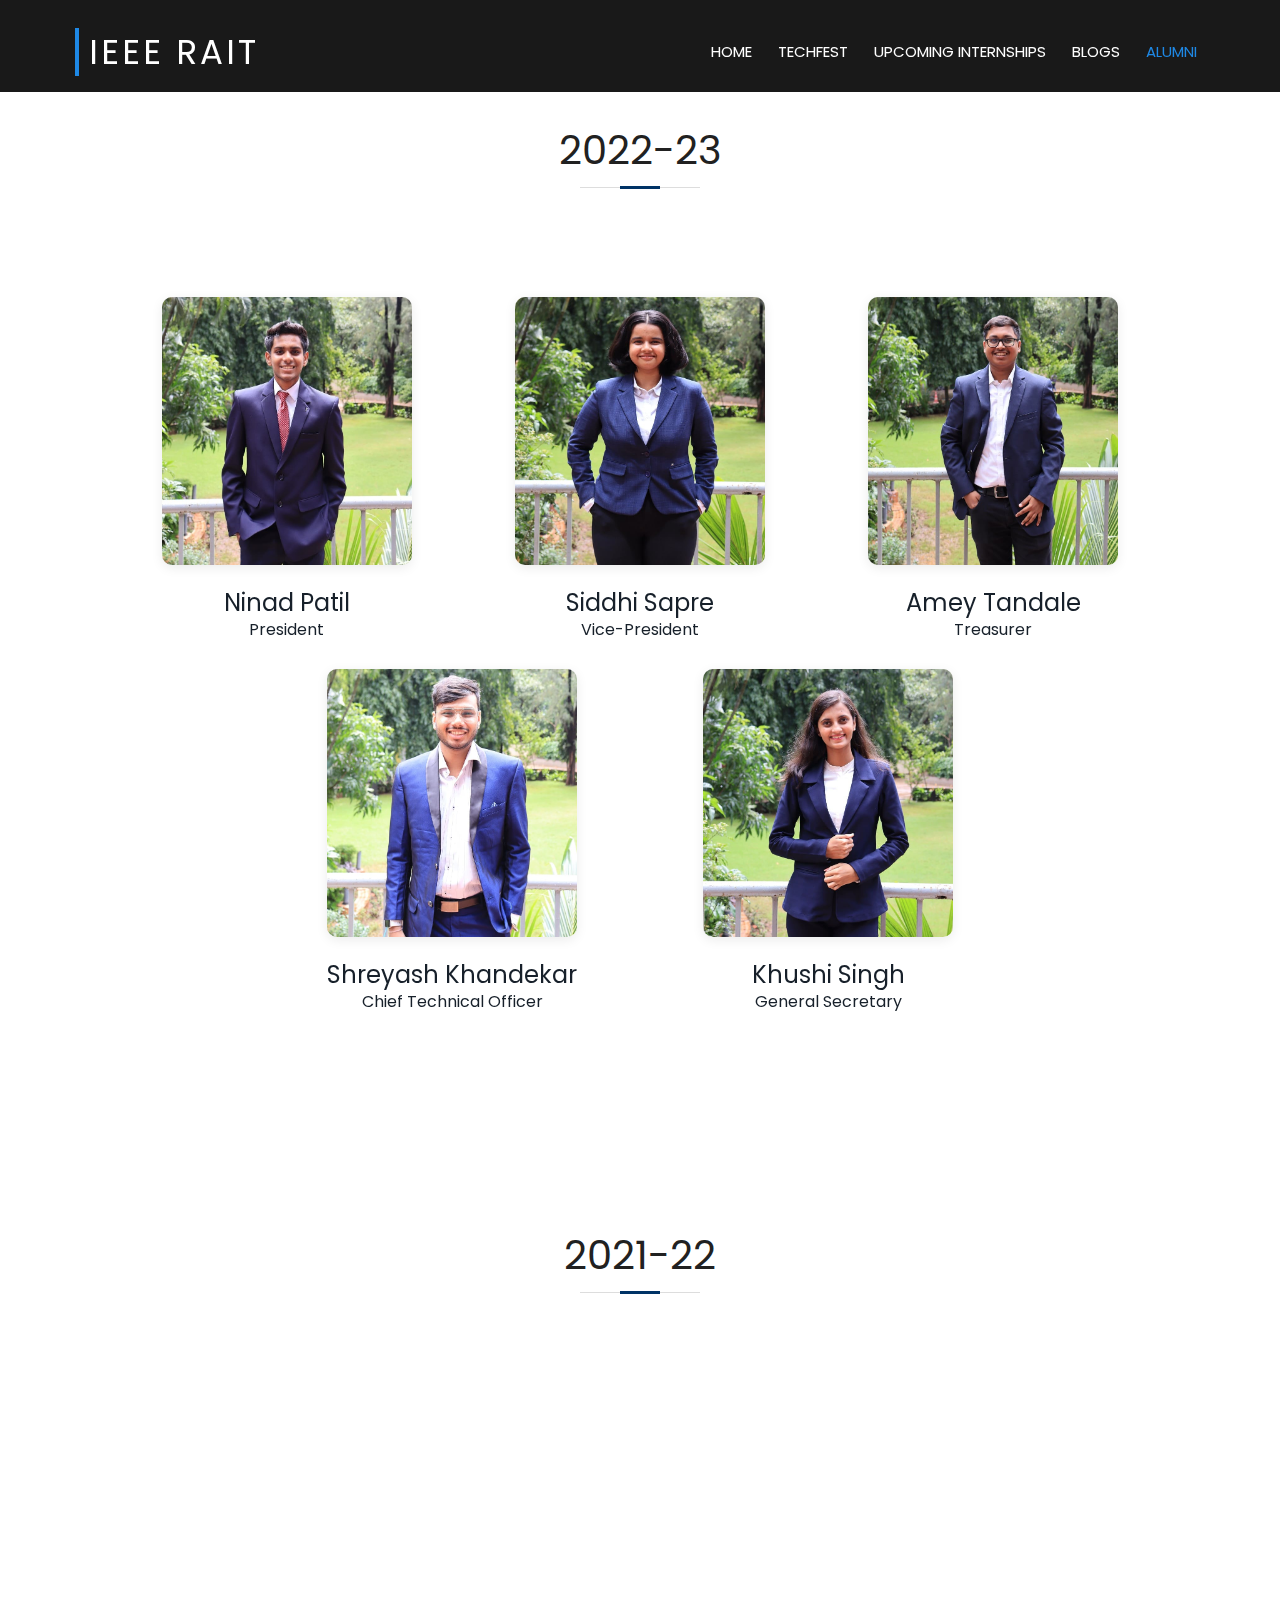
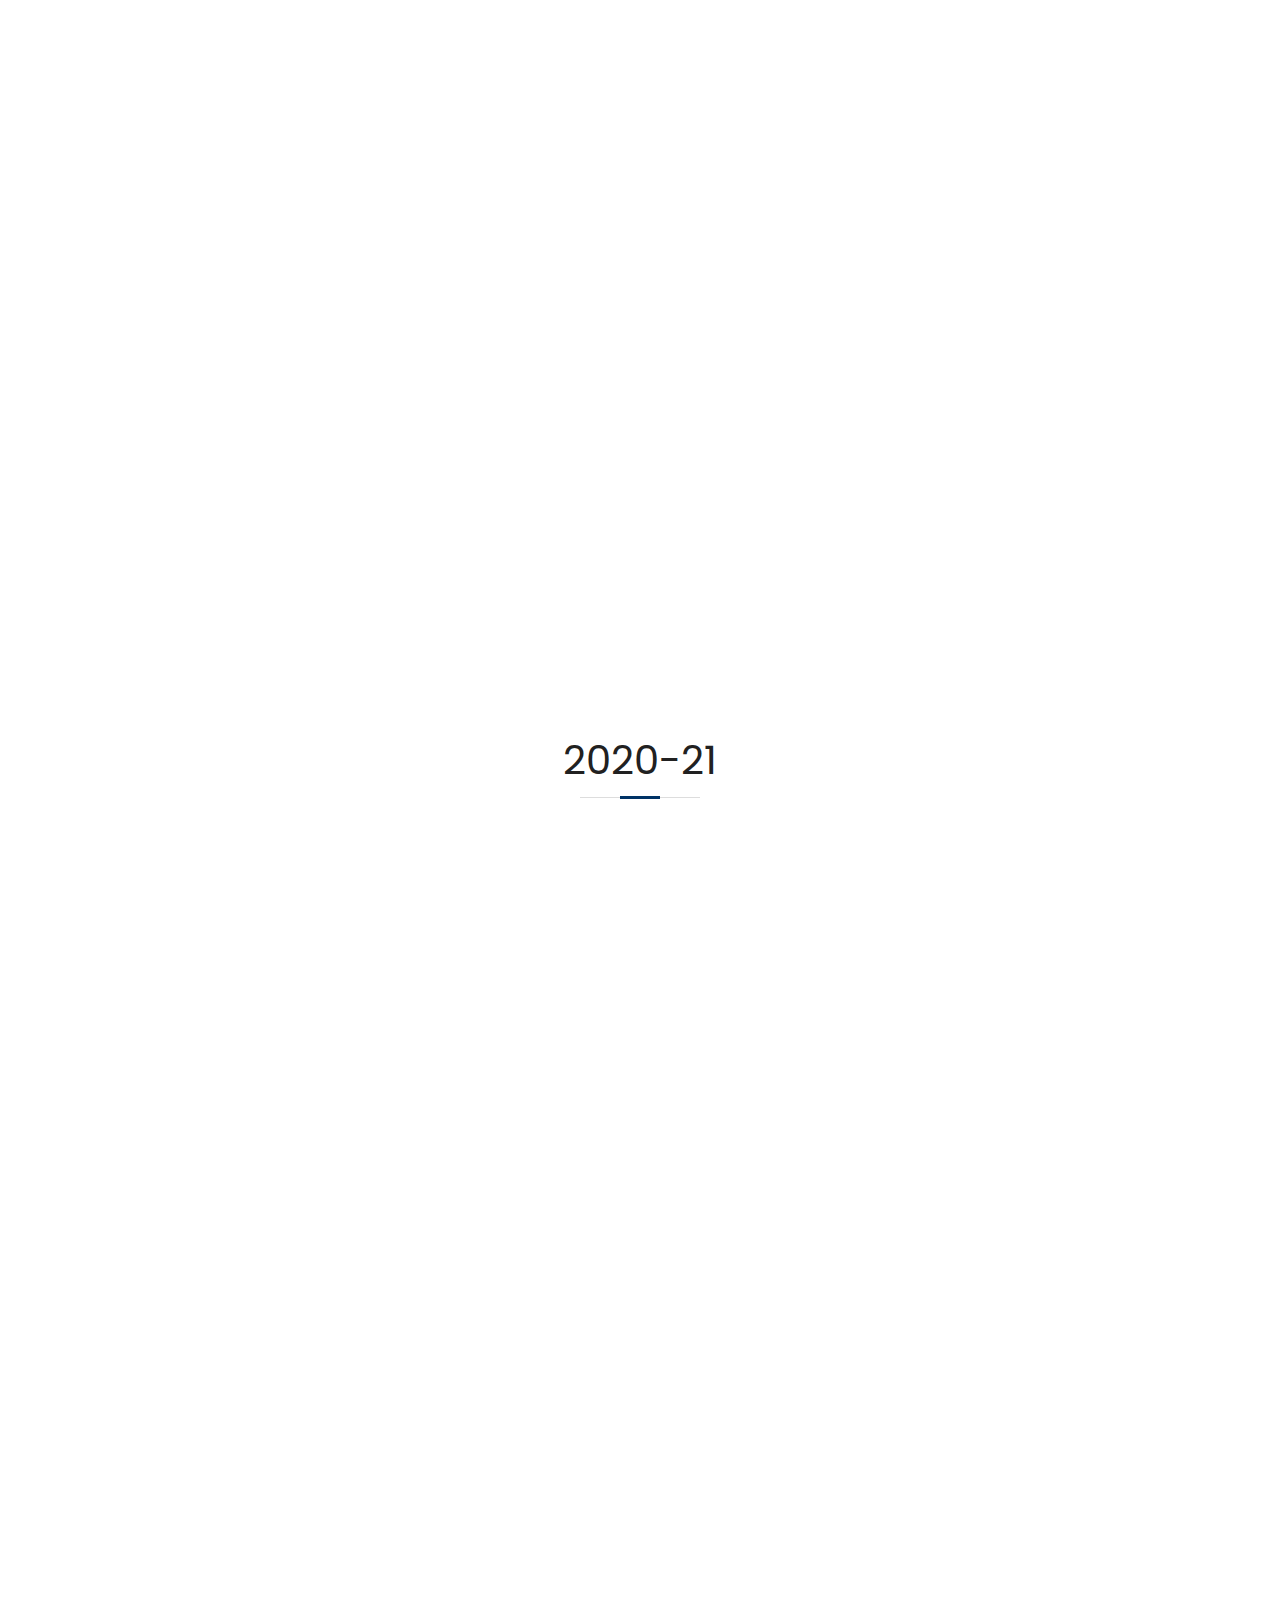
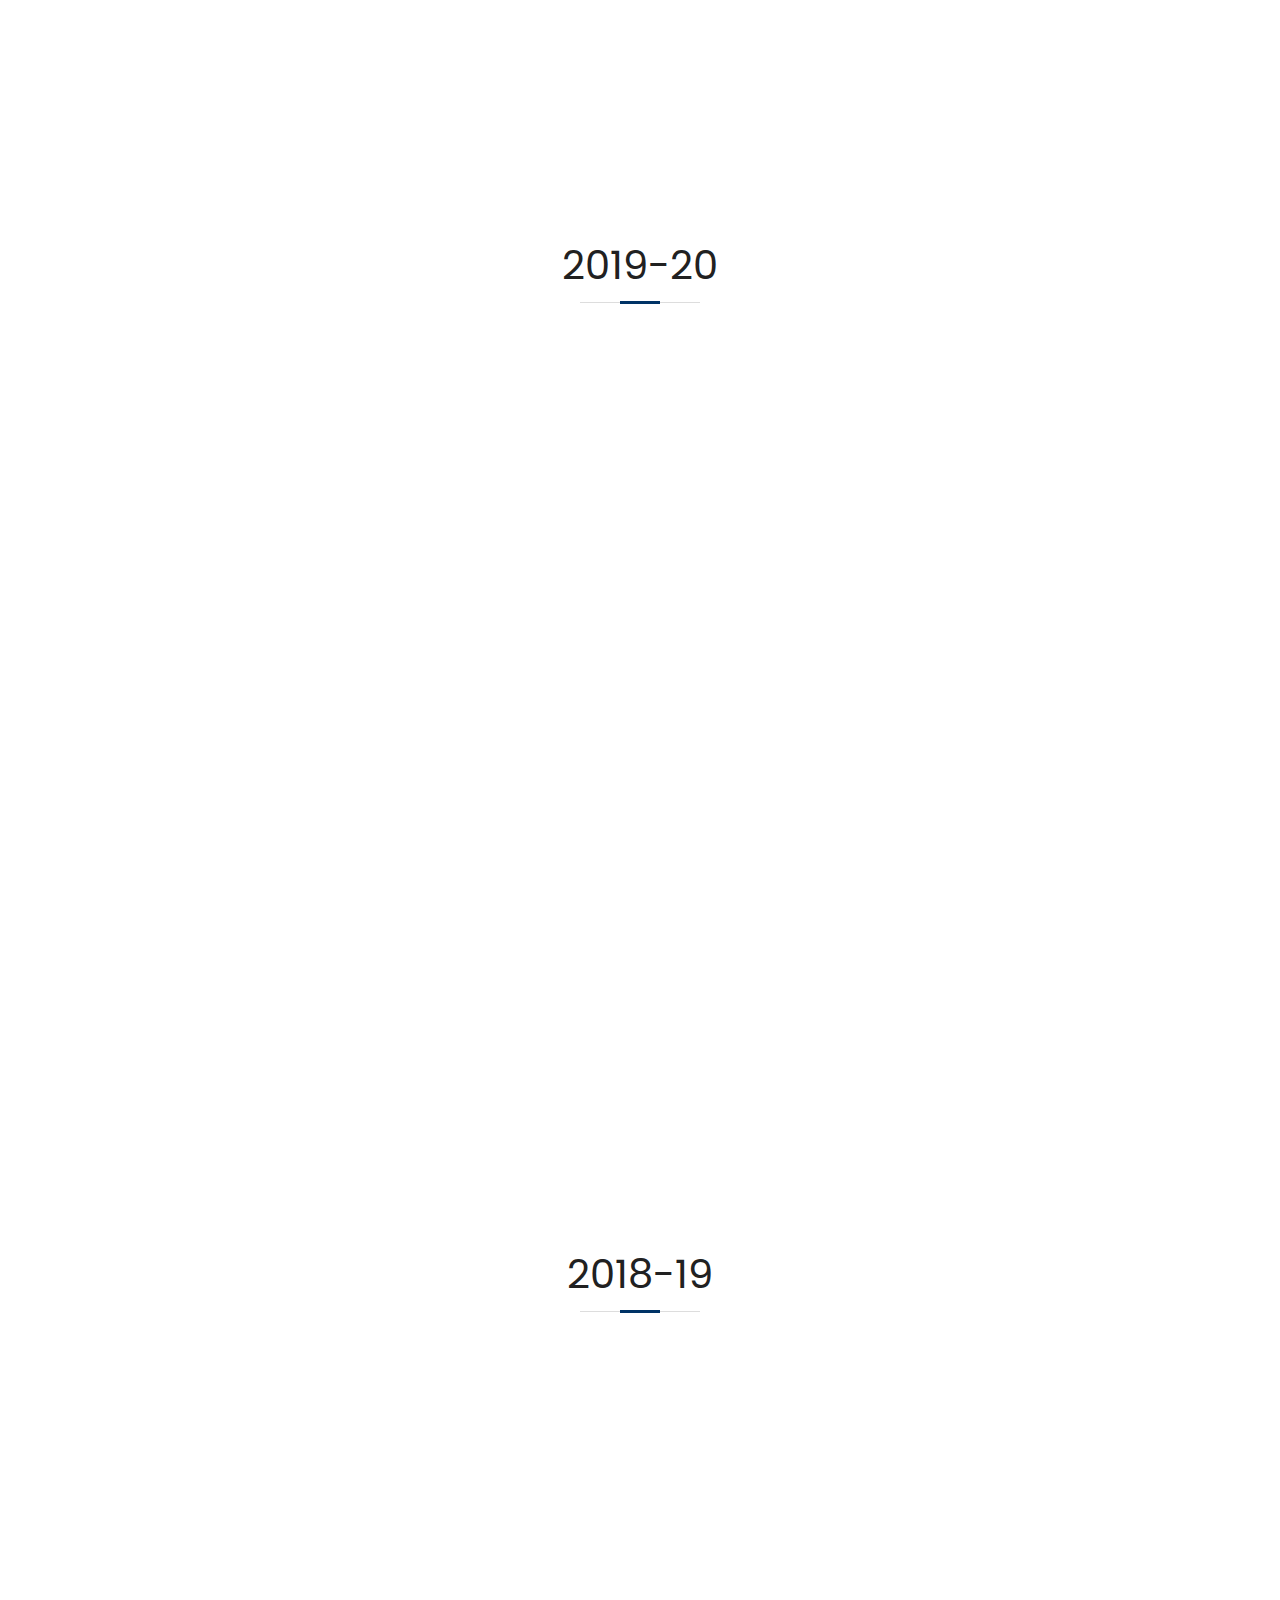
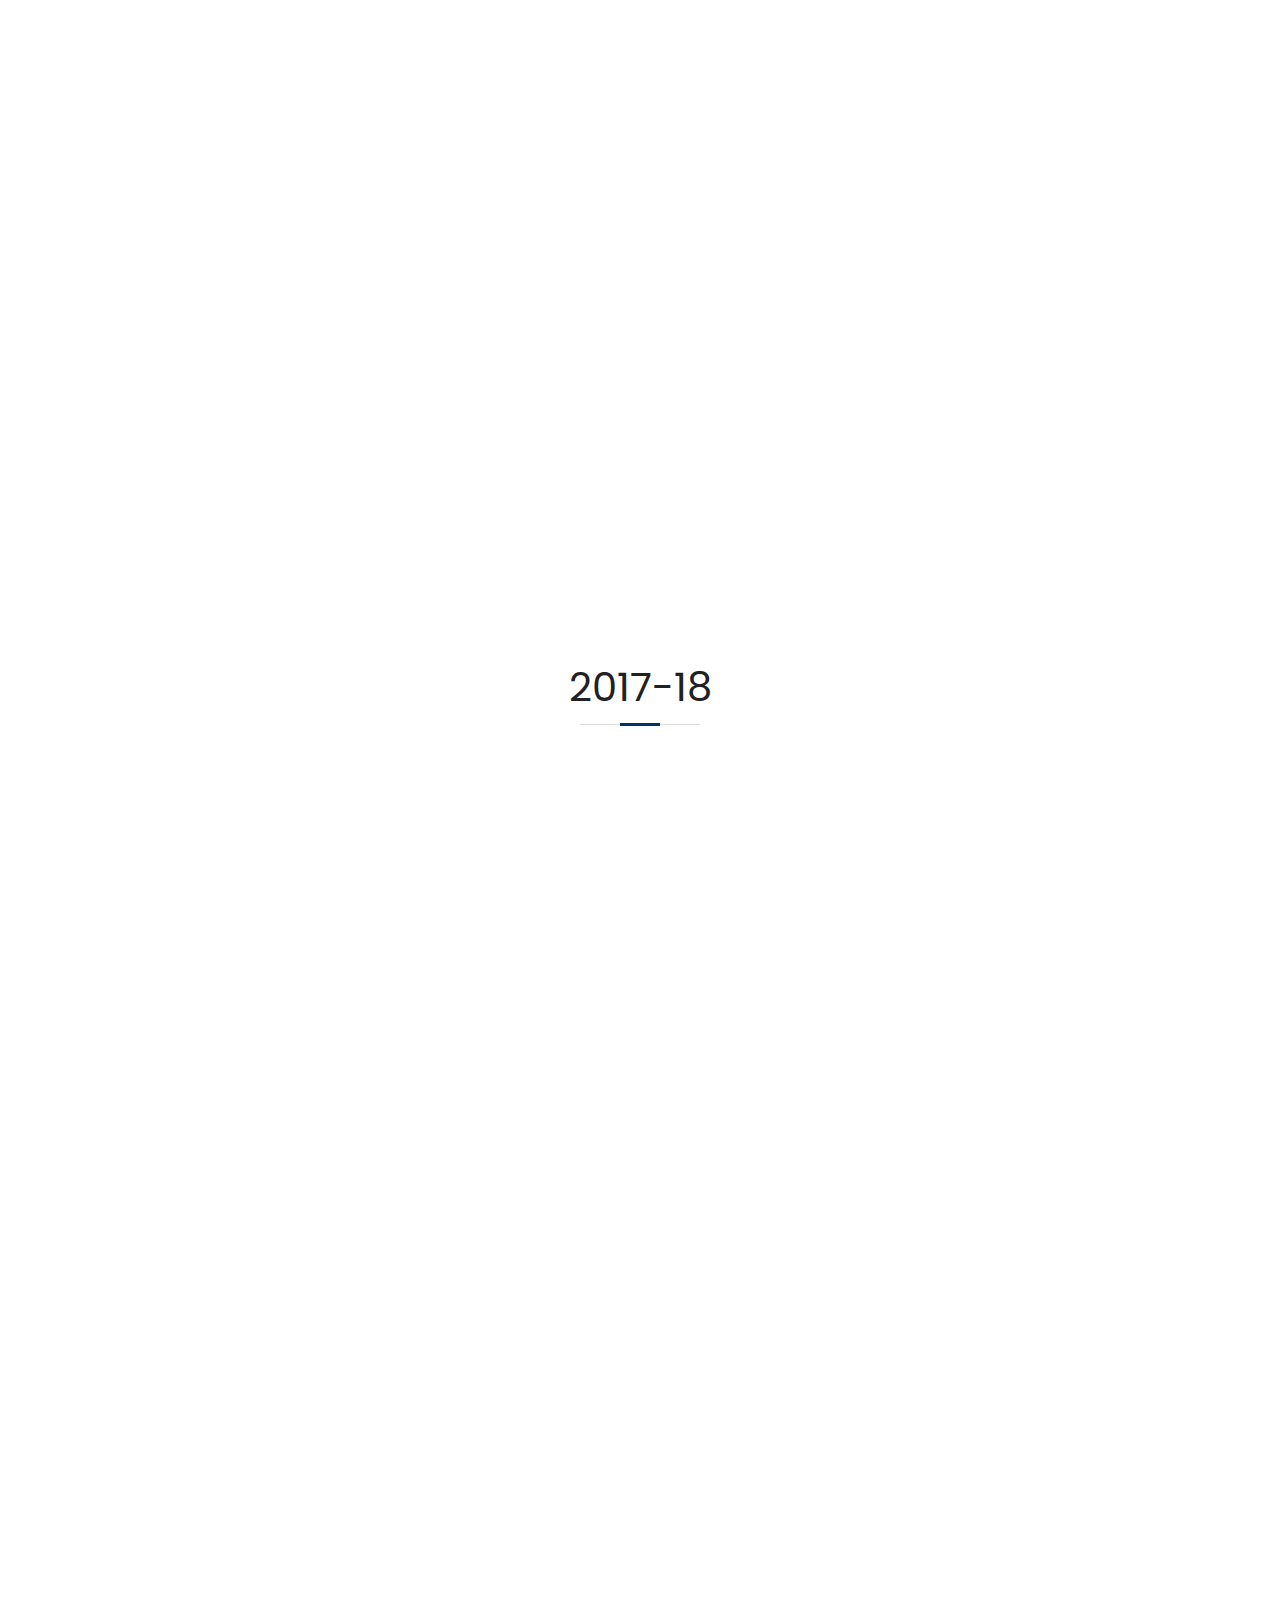
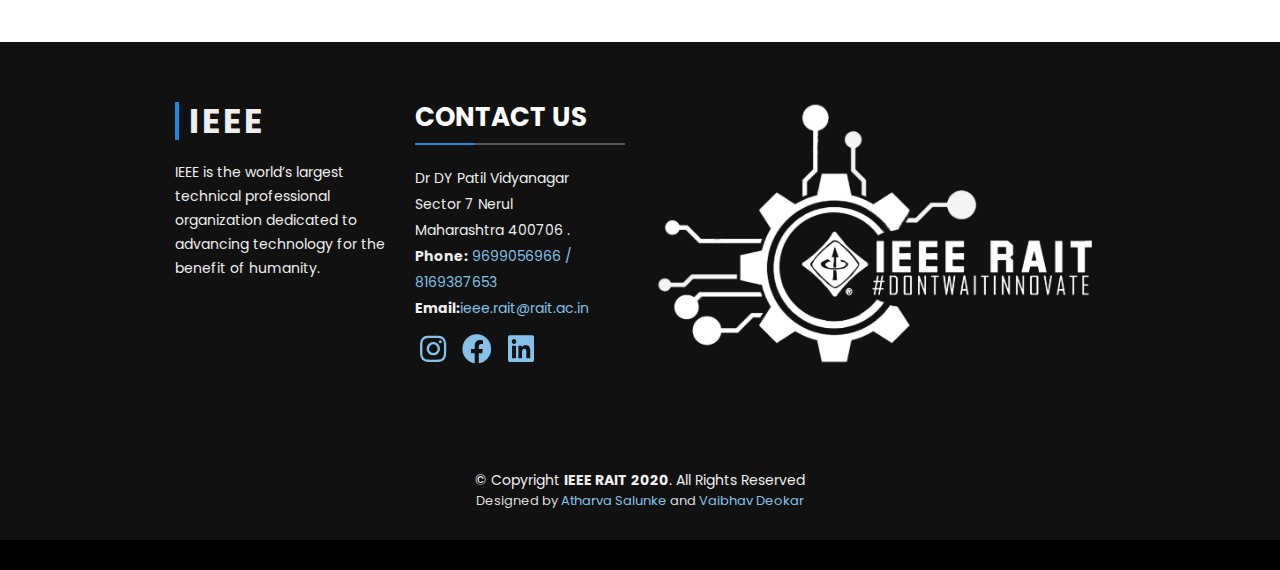
==== commit f55dc4bf: "techfestPage" ====
--- a/Alumini.html
+++ b/Alumini.html
@@ -32,13 +32,15 @@
             </div>
             <nav id="nav-menu-container">
                 <ul class="nav-menu">
-                    <li class="menu-active"><a href="index.html">Home</a></li>
-                    
+                    <li><a href="index.html">Home</a></li>
+                    <li><a href="./techfest.html">Techfest</a></li>
+                    <li><a href="/NextWorkshops.html">Upcoming Internships</a></li>
+                    <li><a href="https://medium.com/@ieee-rait">blogs</a></li>
+                    <li class="menu-active menu-item-active"><a href="Alumini.html">Alumni</a></li>
                 </ul>
             </nav>
             <!-- #nav-menu-container -->
         </div>
-
     </header>
     <!-- #header -->
    
--- a/assets/css/style.css
+++ b/assets/css/style.css
@@ -1,7 +1,7 @@
 /*--------------------------------------------------------------
 # General
 --------------------------------------------------------------*/
-@import url('https://fonts.googleapis.com/css?family=Poppins:400,500,700');
+@import url("https://fonts.googleapis.com/css?family=Poppins:400,500,700");
 
 body {
   margin: 0;
@@ -15,19 +15,18 @@
 }
 
 a {
-  color: #85C1E9;
+  color: #85c1e9;
   transition: 0.5s;
 }
 
 a:hover,
 a:focus {
-  color: #85C1E9;
+  color: #85c1e9;
   outline: none;
   text-decoration: none;
 }
-a:active{
-  color:#1E88E5; 
-
+a:active {
+  color: #1e88e5;
 }
 
 p {
@@ -46,19 +45,20 @@
   margin: 0 0 20px 0;
   padding: 0;
 }
-.padding{
+.padding {
   padding-top: 40px;
   padding-bottom: 40px;
-}.favicon{
-  border-radius:50%;
-  background:#000; 
+}
+.favicon {
+  border-radius: 50%;
+  background: #000;
 }
 /* Back to top button */
 
 .back-to-top {
   position: fixed;
   display: none;
-  background:#F4D03F;
+  background: #03a9f4;
   color: #fff;
   width: 44px;
   height: 44px;
@@ -153,7 +153,7 @@
 #header #logo {
   float: left;
 }
-#logo .navbar-brand ul{
+#logo .navbar-brand ul {
   display: block;
 }
 
@@ -170,79 +170,59 @@
 #header #logo h1 a:hover {
   color: #fff;
   padding-left: 10px;
-  border-left: 4px solid #1E88E5;
+  border-left: 4px solid #1e88e5;
 }
 
 #header #logo img {
   padding: 0;
   margin: 0;
-    max-height: 70px;
-  
+  max-height: 70px;
 }
 
 /*--------------------------------------------------------------
 # Intro Section
 --------------------------------------------------------------*/
-
 #intro {
-  display: table;
-  width: 100%;
-  height: 100vh;
-  background: #000;
+    display: table;
+    width: 100%;
+    height: 100vh;
+    background: #000;
 }
 
 #intro .carousel-item {
-  width: 100%;
-  height: 100vh;
-  background-size: cover;
-  background-position: center;
-  background-repeat: no-repeat;
-}
-
-#intro .carousel-item::before {
-  content: '';
-  background-color: rgba(0, 0, 0, 0.7);
-  position: absolute;
-  height: 100%;
-  width: 100%;
-  top: 0;
-  right: 0;
-  left: 0;
-  bottom: 0;
+    width: 100%;
+    height: 100vh;
+    position: relative; 
+}
+
+.techfest-background video {
+    width: 100%;
+    height: 100vh; 
+    object-fit: cover;
 }
 
 #intro .carousel-container {
-  display: -webkit-box;
-  display: -webkit-flex;
-  display: -ms-flexbox;
-  display: flex;
-  -webkit-box-pack: center;
-  -webkit-justify-content: center;
-  -ms-flex-pack: center;
-  justify-content: center;
-  -webkit-box-align: center;
-  -webkit-align-items: center;
-  -ms-flex-align: center;
-  align-items: center;
-  position: absolute;
-  bottom: 0;
-  top: 0;
-  left: 0;
-  right: 0;
-}
-
-#intro .carousel-background img {
-  max-width: 100%;
+    display: flex;
+    justify-content: center;
+    align-items: center;
+    position: absolute;
+    top: 0;
+    bottom: 0;
+    left: 0;
+    right: 0;
 }
 
 #intro .carousel-content {
-  text-align: center;
-}
+    position: relative; 
+    z-index: 1;
+    text-align: center; 
+    color: #fff;
+}
+
 
 #intro h2 {
   color: #fff;
   margin-bottom: 30px;
-  
 }
 
 #intro p {
@@ -289,7 +269,7 @@
 #intro .carousel-control-next-icon,
 #intro .carousel-control-prev-icon {
   background: none;
-    line-height: 1;
+  line-height: 1;
 }
 
 #intro .carousel-indicators li {
@@ -306,8 +286,8 @@
   border-radius: 50px;
   transition: 0.5s;
   margin: 10px;
-  color: #A9CCE3; 
-  border: 2px solid #A9CCE3;
+  color: #a9cce3;
+  border: 2px solid #a9cce3;
 }
 
 #intro .btn-get-started:hover {
@@ -381,6 +361,7 @@
 /* Nav Meu Container */
 
 #nav-menu-container {
+  padding-top: 10px;
   float: right;
   margin: 0;
 }
@@ -398,12 +379,11 @@
   outline: none;
 }
 
-.nav-menu li:hover > a{
-
-  color: #85C1E9;
+.nav-menu li:hover > a {
+  color: #85c1e9;
 }
 .nav-menu > .menu-active > a {
-  color:#1E88E5;
+  color: #1e88e5;
 }
 
 .nav-menu > li {
@@ -431,7 +411,7 @@
 }
 
 .nav-menu ul li:hover > a {
-  color:#85C1E9;
+  color: #85c1e9;
 }
 
 .nav-menu ul ul {
@@ -452,11 +432,11 @@
   display: none;
   transition: all 0.4s;
   outline: none;
-  color:#fff;
+  color: #fff;
   cursor: pointer;
 }
 
-#mobile-nav-toggle i{
+#mobile-nav-toggle i {
   color: #fff;
 }
 
@@ -500,7 +480,7 @@
 }
 
 #mobile-nav ul li a:hover {
-  color:#85C1E9;
+  color: #85c1e9;
 }
 
 #mobile-nav ul li li {
@@ -508,7 +488,7 @@
 }
 
 #mobile-nav ul li.menu-active a {
-  color: #1E88E5;
+  color: #1e88e5;
 }
 
 #mobile-nav ul .menu-has-children i {
@@ -529,7 +509,7 @@
 }
 
 #mobile-nav ul .menu-item-active {
-  color:#1E88E5;
+  color: #1e88e5;
 }
 
 #mobile-body-overly {
@@ -570,13 +550,13 @@
   text-transform: uppercase;
   text-align: center;
   position: relative;
-  font-weight:400;
+  font-weight: 400;
   padding-bottom: 15px;
-  padding-top:30px;
+  padding-top: 30px;
 }
 
 .section-header h3::before {
-  content: '';
+  content: "";
   position: absolute;
   display: block;
   width: 120px;
@@ -587,7 +567,7 @@
 }
 
 .section-header h3::after {
-  content: '';
+  content: "";
   position: absolute;
   display: block;
   width: 40px;
@@ -598,12 +578,10 @@
 }
 
 .section-header p {
-  text-align: center;
-  padding-top: 30px;
-  padding-bottom: 30px;
+  text-align: justify;
+  padding: 30px;
   color: #333;
 }
-
 
 /* Section with background
 --------------------------------*/
@@ -612,24 +590,322 @@
   background: #f7f7f7;
 }
 
-/* About Us Section
+/* Events Section
 --------------------------------*/
 
-#about {
-  background: url("../img/about-bg.jpg") center top no-repeat fixed;
+.events {
+  background: url("../techfest/web.jpg") center top no-repeat fixed;
   background-size: cover;
-  padding: 60px 0 40px 0;
-  position: relative;
-}
-
-#about::before {
-  content: '';
+  padding: 160px 0 160px 0;
+  position: relative;
+}
+
+.events::before {
+  content: "";
   position: absolute;
   left: 0;
   right: 0;
   top: 0;
   bottom: 0;
-  background: rgba(255, 255, 255, 0.92);
+  background: rgba(255, 255, 255, 0.8);
+  z-index: 9;
+}
+
+.events .container {
+  position: relative;
+  z-index: 10;
+}
+
+.grid {
+  display: grid;
+  grid-template-columns: repeat(auto-fit, minmax(240px, 1fr));
+  gap: 40px;
+}
+
+.grid-item{
+  display: flex;
+  justify-content: center;
+  align-items: center;
+}
+
+.card {
+  flex: 1;
+  padding: 20px;
+  text-align: center;
+  box-shadow: 0 4px 6px rgba(0, 0, 0, 0.1);
+  border-radius: 15px;
+  border: 1px solid #0056b3;
+  backdrop-filter: blur(5.5px);
+  background: hsla(0, 0%, 100%, 0.3);
+  box-shadow: 0 8px 32px 0 rgba(31, 38, 135, 0.37);
+  position: relative;
+  transform-style: preserve-3d;
+  transition: transform 0.5s;
+  height: 500px; /* Add this line */
+  overflow: auto; /* Add this line if you want to enable scrolling when the content exceeds the card height */
+}
+
+
+.card__header {
+  position: relative;
+  font-size: 1.2rem;
+  font-weight: bold;
+  margin-bottom: 10px;
+}
+
+.card__header::before,
+.card__header::after {
+  content: "•";
+  color: #0056b3;
+  margin: 0 5px;
+}
+
+.card__img {
+  max-width: 100%;
+  height: auto;
+  border: 2px solid rgba(144, 226, 242, 0.7);
+}
+
+.card__text {
+  font-size: 1rem;
+  margin-bottom: 15px;
+}
+
+.card__prize {
+  font-weight: bold;
+  color: #00000070;
+  font-size: 0.8rem;
+}
+
+.card__btn {
+  background-color: #00a8f4;
+  border-radius: 25px;
+  border: 2px solid #00a8f4;
+  color: #fff;
+  border: none;
+  padding: 10px 20px;
+  cursor: pointer;
+  transition: background-color 0.3s, color 0.3s, border-color 0.3s;
+}
+
+.card__btn:hover {
+  background-color: rgba(144, 226, 242, 0.7);
+  color: #0056b3; 
+  border-color: rgba(3, 168, 244, 0.627); 
+}
+
+.card__back {
+  position: absolute;
+  top: 0;
+  left: 0;
+  width: 100%;
+  height: 100%;
+  background-color: #fff;
+  display: flex;
+  justify-content: center;
+  align-items: center;
+  flex-direction: column; 
+  opacity: 0;
+  visibility: hidden;
+  transition: opacity 0.3s;
+  border: 2px solid #00a8f4;
+  border-radius: 15px;
+}
+/* bb9564 */
+.card__buttons {
+  display: flex;
+  justify-content: center;
+  gap: 10px;
+  width: 100%;
+}
+
+.card:hover .card__back {
+  opacity: 1;
+  visibility: visible;
+}
+
+.card__description {
+  font-size: 0.9rem;
+  padding: 10px;
+  text-align: center;
+}
+
+.modal {
+    display: none; 
+    position: fixed; 
+    z-index: 1000;
+    left: 0;
+    top: 0;
+    width: 100%;
+    height: 100%;
+    overflow: auto; 
+    background-color: rgba(0, 0, 0, 0.4); 
+}
+
+/* Modal Content */
+.modal-content {
+    background-color: #fefefe;
+    margin: auto;
+    padding: 20px;
+    border-radius: 10px;
+    width: 80%; 
+    max-height: 80%; 
+    overflow-y: auto; 
+    position: relative;
+    top: 50%;
+    transform: translateY(-50%);
+}
+
+.modal-flex{
+    display: flex;
+    flex-direction: column;
+    align-items: center;
+    gap: 20px;
+}
+
+.modal-img {
+    padding: 10px; /* Adjust as needed */
+    max-width: 90%; /* Adjust as needed */
+    object-fit: contain;
+    margin: auto; /* Center the image */
+}
+
+.modal-text {
+    padding-left: 20px;
+    width: 100%;
+    text-align: center; /* Align the text in the center */
+}
+
+.close {
+    color: black;
+    float: right;
+    font-size: 28px;
+    font-weight: bold;
+}
+
+.close:hover,
+.close:focus {
+    color: red; 
+    text-decoration: none;
+    cursor: pointer;
+}
+
+@media (min-width: 900px) {
+    .modal-flex {
+        flex-direction: row;
+        justify-content: center;
+        align-items: center;
+    }
+
+    .modal-img, .modal-text {
+        max-width: 45%;
+    }
+}
+
+/* Counts */
+/* #counter {
+  text-align: inline-block;
+}
+
+.counters {
+  display: grid;
+  grid-template-columns: repeat(auto-fit, minmax(200px, 1fr));
+  grid-gap: 20px;
+  justify-content: center; 
+}
+
+.counter-list {
+  position: absolute;
+  top: 50%;
+  left: 50%;
+  transform: translate(-50%, -50%);
+  display: flex;
+  list-style-type: none;
+  padding: 0;
+  margin: 0;
+}
+
+.counter-list li {
+  display: inline;
+}
+
+@media (max-width: 767px) {
+  .counters {
+    grid-template-columns: repeat(auto-fit, minmax(150px, 1fr));
+  }
+}
+
+@keyframes rotateAnimation {
+  0% {
+    transform: rotate(0deg);
+  }
+  100% {
+    transform: rotate(360deg);
+  }
+} */
+
+/* .image-container {
+  width: 100%;
+  overflow: hidden;
+}
+
+.bg-image {
+  position: absolute;
+  top: 0;
+  left: 0;
+  width: 80%;
+  -webkit-animation: rotateAnimation 2s linear infinite;
+  animation: rotateAnimation 2s linear infinite;
+}*/
+
+@keyframes rotateAnimation {
+  0% {
+    transform: rotate(0deg);
+  }
+  100% {
+    transform: rotate(360deg);
+  }
+} 
+
+
+/* #counts{
+  -webkit-animation: rotateAnimation 2s linear infinite;
+  animation: rotateAnimation 2s linear infinite;
+  height: 70%;
+  width: 79%
+} */
+
+/* .card::before,
+.card::after {
+  content: "★";
+  position: absolute;
+  top: 0;
+  left: 0;
+  font-size: 1rem;
+  color: #f9a825;
+}
+.card::after {
+  top: auto;
+  bottom: 0;
+} */
+
+/* Techfest Events */
+
+#about {
+  background: url("../img/about-bg.jpg") center top no-repeat fixed;
+  background-size: cover;
+  padding: 60px 0 40px 0;
+  position: relative;
+}
+
+#about::before {
+  content: "";
+  position: absolute;
+  left: 0;
+  right: 0;
+  top: 0;
+  bottom: 0;
+  background: rgba(255, 255, 255, 0.85);
   z-index: 9;
 }
 
@@ -659,11 +935,11 @@
   padding-top: 8px;
   text-align: center;
   position: absolute;
-  background-color: #17202A;
+  background-color: #17202a;
   border-radius: 50%;
   text-align: center;
   border: 4px solid #fff;
-  left: calc( 50% - 32px);
+  left: calc(50% - 32px);
   bottom: -30px;
   transition: 0.3s;
 }
@@ -671,16 +947,16 @@
 #about .about-col i {
   font-size: 36px;
   line-height: 1;
-  color: #85C1E9;
+  color: #85c1e9;
   transition: 0.3s;
 }
 
 #about .about-col:hover .icon {
-  background-color: #85C1E9;
+  background-color: #85c1e9;
 }
 
 #about .about-col:hover i {
-  color: #17202A;
+  color: #17202a;
 }
 
 #about .about-col h2 {
@@ -697,7 +973,7 @@
 }
 
 #about .about-col h2 a:hover {
-  color: #17202A;
+  color: #17202a;
 }
 
 #about .about-col p {
@@ -712,20 +988,20 @@
 --------------------------------*/
 
 #counter {
-  background: url("../img/facts-bg.jpg") center top no-repeat fixed;
+  background: url("../techfest/web.jpg") center top no-repeat fixed;
   background-size: cover;
   padding: 60px 0 0 0;
   position: relative;
 }
 
 #counter::before {
-  content: '';
+  content: "";
   position: absolute;
   left: 0;
   right: 0;
   top: 0;
   bottom: 0;
-  background: rgba(255, 255, 255, 0.88);
+  background: rgba(255, 255, 255, 0.8);
   z-index: 9;
 }
 
@@ -734,26 +1010,25 @@
   z-index: 10;
 }
 
-#counter .counters .count-numbers, .plus{
+#counter .counters .count-numbers,
+.plus {
   font-size: 40px;
-   margin-bottom:0;
+  margin-bottom: 0;
   display: block;
-  color: #03A9F4;
-}
-#counter .content ul{
-  margin-bottom:0;
-  padding:0;
-
-}
-#counter .content li{
-  display:inline-block;
-  margin-left:3px;
-  
-  }
-
-#counter .counters .count-numbers p{
- display: block;
- font-size:20px;
+  color: #03a9f4;
+}
+#counter .content ul {
+  margin-bottom: 0;
+  padding: 0;
+}
+#counter .content li {
+  display: inline-block;
+  margin-left: 3px;
+}
+
+#counter .counters .count-numbers p {
+  display: block;
+  font-size: 20px;
 }
 /*#counter .counters p {
   padding: 0;
@@ -766,9 +1041,10 @@
   text-align: center;
   padding-top: 30px;
 }
-.magazines img{background: rgb(0,51,102);
+.magazines img {
+  background: rgb(0, 51, 102);
   height: 275px;
-  width:200px;
+  width: 200px;
   box-shadow: 0 4px 10px #666;
 }
 /* Call To Action Section
@@ -854,13 +1130,12 @@
   transition: all 0.3s ease-in-out;
 }
 
-
 #portfolio #portfolio-flters li.filter-active {
   background: #003366;
   color: #fff;
 }
-#portfolio #portfolio-flters li:hover{
-  background: #85C1E9;
+#portfolio #portfolio-flters li:hover {
+  background: #85c1e9;
   color: #424242;
 }
 
@@ -920,7 +1195,7 @@
 
 #portfolio .portfolio-item figure .link-preview:hover,
 #portfolio .portfolio-item figure .link-details:hover {
-  background: #85C1E9;
+  background: #85c1e9;
 }
 
 #portfolio .portfolio-item figure .link-preview:hover i,
@@ -975,13 +1250,13 @@
 }
 
 #portfolio .portfolio-item .portfolio-info h4 a:hover {
-  color: #85C1E9;
+  color: #85c1e9;
 }
 
 #portfolio .portfolio-item .portfolio-info p {
   padding: 0;
   margin: 0;
-  color: #5F6A6A;
+  color: #5f6a6a;
   font-weight: 500;
   font-size: 14px;
   text-transform: uppercase;
@@ -989,44 +1264,42 @@
 
 /*Teams section*/
 #team {
-background-size: cover;
-  position: relative;
-}
-
-.team-content h3{
+  background-size: cover;
+  position: relative;
+}
+
+.team-content h3 {
   margin-bottom: 10px;
-  font-size:28px;
-  color:#424242;
-}
-#team img{
-background: url("../img/teamsbg.png") center top no-repeat fixed;
-opacity:0.1;
-}
-
-#team i{
- font-size:50px;
- margin-bottom:10px;
- color:#212F3D ;
-/* opacity:0.8;*/
-}
-
-#team a:hover i{
-
- color:#5DADE2;
-
+  font-size: 28px;
+  color: #424242;
+}
+#team img {
+  background: url("../img/teamsbg.png") center top no-repeat fixed;
+  opacity: 0.1;
+}
+
+#team i {
+  font-size: 50px;
+  margin-bottom: 10px;
+  color: #212f3d;
+  /* opacity:0.8;*/
+}
+
+#team a:hover i {
+  color: #5dade2;
 }
 /* Team Section
 --------------------------------*/
- #meet-team{
-  background-color: #FAFAFA; 
- }
-
- .flip-card {
+#meet-team {
+  background-color: #fafafa;
+}
+
+.flip-card {
   background-color: transparent;
-   width: 250px;
+  width: 250px;
   height: 300px;
-  margin:0 auto;
-  perspective: 1000px; 
+  margin: 0 auto;
+  perspective: 1000px;
   padding-bottom: 2em;
   /* Remove this if you don't want the 3D effect */
 }
@@ -1040,13 +1313,12 @@
 
   transform-style: preserve-3d;
 }
-.flip-card-inner img{
+.flip-card-inner img {
   /* width:100%; */
   /* height:100%; */
-   border-radius: 10px;
-   box-shadow: 0px 3px 12px rgba(0, 0, 0, 0.08);
-}
-
+  border-radius: 10px;
+  box-shadow: 0px 3px 12px rgba(0, 0, 0, 0.08);
+}
 
 /* Do an horizontal flip when you move the mouse over the flip box container */
 .flip-card:hover .flip-card-inner {
@@ -1054,9 +1326,10 @@
 }
 
 /* Position the front and back side */
-.flip-card-front, .flip-card-back {
+.flip-card-front,
+.flip-card-back {
   position: absolute;
-    border-radius: 15px;
+  border-radius: 15px;
   width: 100%;
   height: 100%;
   backface-visibility: hidden;
@@ -1071,65 +1344,67 @@
 
 /* Style the back side */
 .flip-card-back {
-  background-color: #17202A ;
+  background-color: #17202a;
   color: white;
   transform: rotateY(180deg);
 }
-.flip-card-back h1{
-  position:relative;
+.flip-card-back h1 {
+  position: relative;
   top: 25%;
-  margin:0 auto;
-  font-size:30px;
-}
-.flip-card-back p{
-  position:relative;
+  margin: 0 auto;
+  font-size: 30px;
+}
+.flip-card-back p {
+  position: relative;
   top: 28%;
-  margin:0 auto;
-  font-size:20px;
-}
-#flip-links .social-links ul{
-  float:left;
-} 
-.social-links li{
+  margin: 0 auto;
+  font-size: 20px;
+}
+#flip-links .social-links ul {
+  float: left;
+}
+.social-links li {
   font-size: 18px;
   display: inline-block;
   color: #eee;
-  margin-top:28%;
+  margin-top: 28%;
   line-height: 1;
   padding: 25px 0;
   margin-right: 25px;
   text-align: center;
   transition: 0.1s;
-
 }
 #flip-links .social-links a:hover {
-  color: #E1F5FE;
-
+  color: #e1f5fe;
 }
 
 #flip-links .fab {
-  font-size:30px;
-
+  font-size: 30px;
 }
 /*Faculty Co-ordinator*/
-#faculty{
-background: rgb(243,243,246);
-background: linear-gradient(180deg, rgba(240,235,235,1)0%, rgba(196,230,245,1) 37%, rgba(240,235,235,1)50%);
-}
-#faculty .HOD img{
-  height:190px;
-  width:190px;
-}
-#faculty img{
-  height:160px;
-  width:150px;
-}
-#faculty h3{
-  margin-bottom:5px;
-  color:#424242;
-}
-#faculty p{
-  margin-bottom:10px;
+#faculty {
+  background: rgb(243, 243, 246);
+  background: linear-gradient(
+    180deg,
+    rgba(240, 235, 235, 1) 0%,
+    rgba(196, 230, 245, 1) 37%,
+    rgba(240, 235, 235, 1) 50%
+  );
+}
+#faculty .HOD img {
+  height: 190px;
+  width: 190px;
+}
+#faculty img {
+  height: 160px;
+  width: 150px;
+}
+#faculty h3 {
+  margin-bottom: 5px;
+  color: #424242;
+}
+#faculty p {
+  margin-bottom: 10px;
 }
 /* Contact Section
 --------------------------------*/
@@ -1169,7 +1444,7 @@
 }
 
 #contact .contact-info a:hover {
-  color: #1E88E5;
+  color: #1e88e5;
 }
 
 #contact .contact-address,
@@ -1186,8 +1461,8 @@
   padding: 0 0 30px 0;
   color: #eee;
   font-size: 14px;
-  background-color: black; 
-  padding: 20px 0; 
+  background-color: black;
+  padding: 20px 0;
   margin-top: auto;
 }
 
@@ -1208,7 +1483,7 @@
   font-family: "Poppins", sans-serif;
   font-weight: 700;
   letter-spacing: 3px;
-  border-left: 4px solid #1E88E5;
+  border-left: 4px solid #1e88e5;
 }
 
 #footer .footer-top .footer-info p {
@@ -1233,7 +1508,7 @@
 }
 
 #footer .footer-top .social-links a:hover {
-  color: #E1F5FE;
+  color: #e1f5fe;
 }
 
 #footer .footer-top h4 {
@@ -1247,7 +1522,7 @@
 
 #footer .footer-top h4::before,
 #footer .footer-top h4::after {
-  content: '';
+  content: "";
   position: absolute;
   left: 0;
   bottom: 0;
@@ -1260,7 +1535,7 @@
 }
 
 #footer .footer-top h4::after {
-  background:#1E88E5;
+  background: #1e88e5;
   width: 60px;
 }
 
@@ -1293,7 +1568,7 @@
 }
 
 #footer .footer-top .footer-links ul a:hover {
-  color: #1E88E5;
+  color: #1e88e5;
 }
 
 #footer .footer-top .footer-contact {
@@ -1329,7 +1604,9 @@
   -webkit-transition-property: transform;
   transition-property: transform;
 }
-.hvr-grow:hover, .hvr-grow:focus, .hvr-grow:active {
+.hvr-grow:hover,
+.hvr-grow:focus,
+.hvr-grow:active {
   -webkit-transform: scale(1.1);
   transform: scale(1.1);
 }
@@ -1353,7 +1630,9 @@
   -webkit-transition-timing-function: ease-out;
   transition-timing-function: ease-out;
 }
-.hvr-icon-grow:hover .hvr-icon, .hvr-icon-grow:focus .hvr-icon, .hvr-icon-grow:active .hvr-icon {
+.hvr-icon-grow:hover .hvr-icon,
+.hvr-icon-grow:focus .hvr-icon,
+.hvr-icon-grow:active .hvr-icon {
   -webkit-transform: scale(1.3) translateZ(0);
   transform: scale(1.3) translateZ(0);
 }
@@ -1396,7 +1675,9 @@
   -webkit-transform: translateZ(0);
   transform: translateZ(0);
 }
-.hvr-icon-up:hover .hvr-icon, .hvr-icon-up:focus .hvr-icon, .hvr-icon-up:active .hvr-icon {
+.hvr-icon-up:hover .hvr-icon,
+.hvr-icon-up:focus .hvr-icon,
+.hvr-icon-up:active .hvr-icon {
   -webkit-animation-name: hvr-icon-up;
   animation-name: hvr-icon-up;
   -webkit-animation-duration: 0.75s;
@@ -1419,7 +1700,6 @@
     border-left: 1px solid #ddd;
     border-right: 1px solid #ddd;
   }
-  
 }
 
 @media (min-width: 992px) {
@@ -1447,7 +1727,7 @@
   }
 }
 
-@media (max-width: 768px) {
+@media (max-width: 1268px) {
   .back-to-top {
     bottom: 15px;
   }
@@ -1472,29 +1752,11 @@
     display: inline;
   }
 }
-@media (max-width: 576px) { 
-
+@media (max-width: 576px) {
   .section-header h3 {
-  font-size: 30px;
-  }
-#faculty p{
-  margin-bottom:30px;
-}
- }
-
-/*
-Extra small (xs) devices (portrait phones, less than 576px)
-No media query since this is the default in Bootstrap
-
-Small (sm) devices (landscape phones, 576px and up)
-@media (min-width: 576px) { ... }
-
-Medium (md) devices (tablets, 768px and up)
-@media (min-width: 768px) { ... }
-
-Large (lg) devices (desktops, 992px and up)
-@media (min-width: 992px) { ... }
-
-Extra (xl) large devices (large desktops, 1200px and up)
-@media (min-width: 1200px) { ... }
-*/
+    font-size: 30px;
+  }
+  #faculty p {
+    margin-bottom: 30px;
+  }
+}
--- a/assets/css/style.min.css
+++ b/assets/css/style.min.css
@@ -212,7 +212,7 @@
 
 #intro .carousel-content {
     text-align: center;
-    margin-top: 160px;
+    margin-top: 80px;
 }
 
 #intro h2 {
